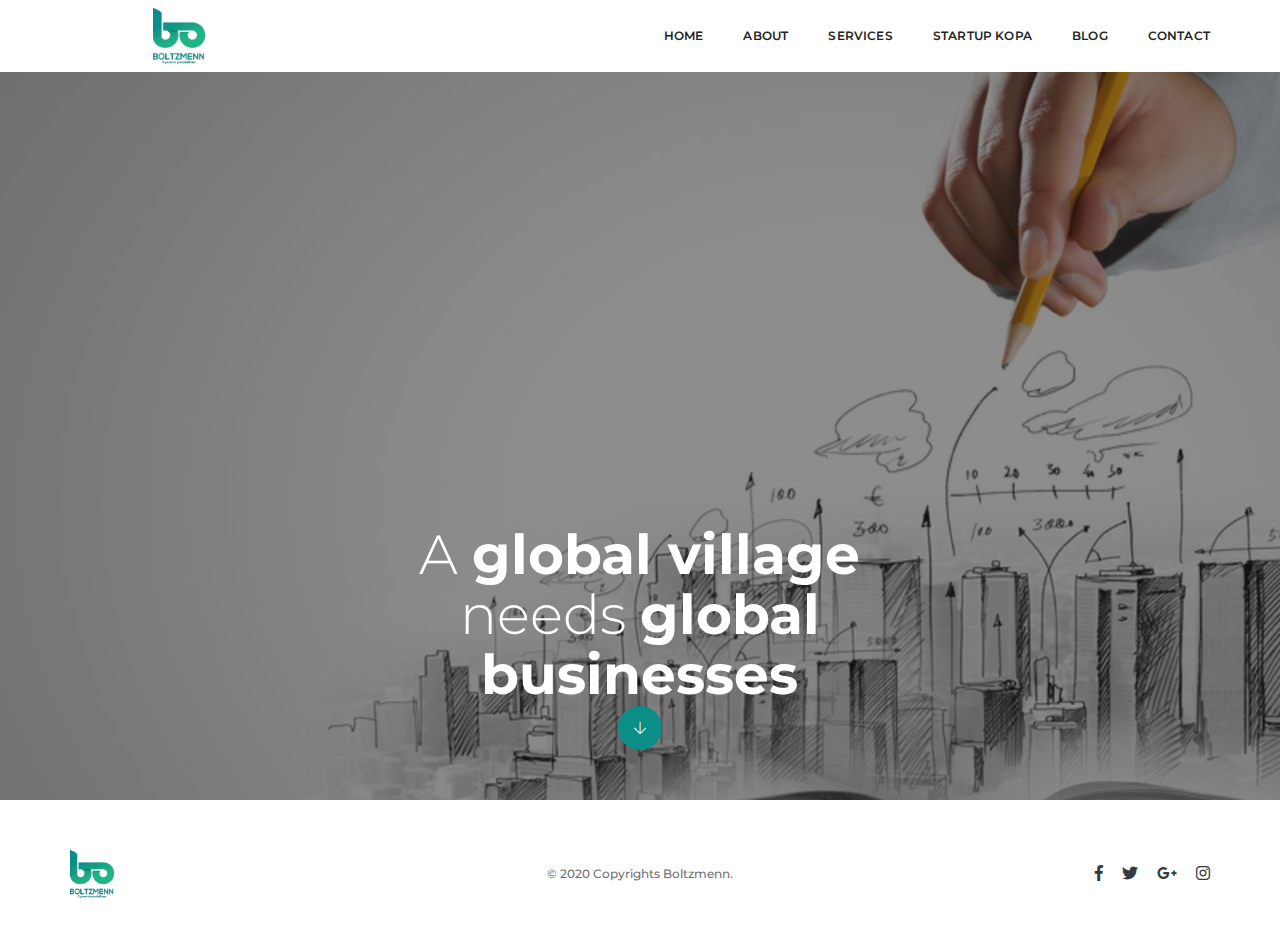
==== index.html @ d08719e5 "Initial commit and file setup for postgress" ====
<!doctype html>
<html class="no-js" lang="en">
    <head>
        <!-- title -->
        <title>Boltzmenn – A global village needs global businesses</title>
        <meta charset="utf-8">
        <meta http-equiv="X-UA-Compatible" content="IE=edge" />
        <meta name="viewport" content="width=device-width,initial-scale=1.0,maximum-scale=1" />
        <meta name="author" content="ThemeZaa">
        <!-- description -->
        <meta name="description" content="A global village needs global businesses.">
        <!-- keywords -->
        <meta name="keywords" content="seo keywords here (to be collected later from client)">
        <!-- favicon -->
        
        <!-- animation -->
        <link rel="stylesheet" href="css/animate.css" />
        <!-- bootstrap -->
        <link rel="stylesheet" href="css/bootstrap.min.css" />
        <!-- et line icon --> 
        <link rel="stylesheet" href="css/et-line-icons.css" />
        <!-- font-awesome icon -->
        <link rel="stylesheet" href="css/font-awesome.min.css" />
        <!-- themify icon -->
        <link rel="stylesheet" href="css/themify-icons.css">
        <!-- swiper carousel -->
        <link rel="stylesheet" href="css/swiper.min.css">
        <!-- justified gallery  -->
        <link rel="stylesheet" href="css/justified-gallery.min.css">
        <!-- magnific popup -->
        <link rel="stylesheet" href="css/magnific-popup.css" />
        <!-- revolution slider -->
        <link rel="stylesheet" type="text/css" href="revolution/css/settings.css" media="screen" />
        <link rel="stylesheet" type="text/css" href="revolution/css/layers.css">
        <link rel="stylesheet" type="text/css" href="revolution/css/navigation.css">
        <!-- bootsnav -->
        <link rel="stylesheet" href="css/bootsnav.css">
        <!-- style -->
        <link rel="stylesheet" href="css/style.css" />
        <!-- responsive css -->
        <link rel="stylesheet" href="css/responsive.css" />
        <!--[if IE]>
            <script src="js/html5shiv.js"></script>
        <![endif]-->
    </head>
    <body>
      <!-- start header -->
      <header>
         <!-- start navigation -->
         <nav class="navbar navbar-default bootsnav  background-white navbar-fixed-top header-light nav-box-width navbar-expand-lg">
            <div class="container nav-header-container">
               <!-- start logo -->
               <div class="col-auto pl-lg-0">
                  <a href="index.html" title="Boltzmenn" class="logo"><img src="images/logo.png" data-rjs="images/boltzmenn-green.png" class="logo-dark" alt="Boltzmenn"><img src="images/boltzmenn-green.png" data-rjs="images/boltzmenn-green.png" alt="Boltzmenn" class="logo-light default"></a>
               </div>
               <!-- end logo -->
               <div class="col-auto col-lg accordion-menu pr-lg-0">
                  <button type="button" class="navbar-toggler collapsed" data-toggle="collapse" data-target="#navbar-collapse-toggle-1">
                     <span class="sr-only">toggle navigation</span>
                     <span class="icon-bar"></span>
                     <span class="icon-bar"></span>
                     <span class="icon-bar"></span>
                  </button>
                  <div class="navbar-collapse collapse justify-content-end" id="navbar-collapse-toggle-1">
                     <ul class="nav navbar-nav alt-font font-weight-700">
                        <li><a href="index.html#home" title="Home" class="inner-link">Home</a></li>
                        <li><a href="index.html#about" title="About" class="inner-link">About</a></li>
                        <li><a href="index.html#services" title="Services" class="inner-link">Services</a></li>
                        <li><a href="index.html#work" title="Startup Kopa" class="inner-link">Startup Kopa</a></li>
                        <li><a href="index.html#blog" title="Blog" class="inner-link">Blog</a></li>
                        <li><a href="index.html#contact" title="Contact" class="inner-link">Contact</a></li>
                     </ul>
                  </div>
               </div>
            </div>
         </nav>
         <!-- end navigation -->  
      </header>
      <!-- end header -->
      <!-- start hero section -->
      <section id="home" class="p-0 parallax mobile-height wow fadeIn" data-stellar-background-ratio="0.5" style="background-image:url('images/starter.jpg');">
        <div class="opacity-extra-medium bg-extra-dark-gray"></div>
        <div class="container-fluid padding-thirteen-lr one-fourth-screen sm-padding-15px-lr">
          <div class="row h-100">
            <div class="position-relative h-100 w-100">
              <div class="slider-typography">
                <div class="slider-text-middle-main">
                  <div class="slider-text-bottom">
                    <div class="col-12 text-center">
                      <h2 class="text-white-2 alt-font font-weight-300 width-60 mx-auto margin-ten-bottom lg-margin-fifteen-bottom lg-width-80 md-margin-twenty-bottom sm-width-100 sm-margin-100px-bottom">A <strong>global village</strong> needs <strong>global businesses</strong> </h2>
                    </div>
                </div>
                <div class="down-section text-center">
                  <a href="home-creative-small-business.html#about" class="inner-link"><i class="ti-arrow-down icon-extra-small text-white-2 bg-deep-green padding-15px-all sm-padding-10px-all rounded-circle"></i></a>
                  </div>
                </div>
              </div>
            </div>
          </div>
        </div>
      </section>
      <!-- end hero section -->


      <footer class="footer-strip-white bg-white padding-50px-tb sm-padding-30px-tb">
        <div class="container">
          <div class="row align-items-center">
            <!-- start logo -->
            <div class="col-md-3 text-center text-md-left sm-margin-20px-bottom">
              <a href="index.html"><img class="footer-logo" src="images/boltzmenn-green.png" data-rjs="images/boltzmenn-green.png" alt="Pofo"></a>
            </div> 
            <!-- end logo -->
            <!-- start copyright -->
            <div class="col-md-6 text-center text-small alt-font sm-margin-10px-bottom">
              &copy; 2020 Copyrights Boltzmenn.
            </div>
            <!-- end copyright -->
            <!-- start social media -->
            <div class="col-md-3 text-center text-md-right">
              <div class="social-icon-style-8 d-inline-block vertical-align-middle">
                <ul class="small-icon mb-0">
                  <li><a class="facebook text-dark" href="https://www.facebook.com/" target="_blank"><i class="fab fa-facebook-f" aria-hidden="true"></i></a></li>
                  <li><a class="twitter text-dark" href="https://twitter.com/" target="_blank"><i class="fab fa-twitter"></i></a></li>
                  <li><a class="google text-dark" href="https://plus.google.com" target="_blank"><i class="fab fa-google-plus-g"></i></a></li>
                  <li><a class="instagram text-dark" href="https://instagram.com/" target="_blank"><i class="fab fa-instagram mr-0" aria-hidden="true"></i></a></li>
                </ul>
              </div>
            </div>
            <!-- end social media -->
          </div>
        </div>
      </footer>
      <!-- end footer -->
      <!-- start scroll to top -->
      <a class="scroll-top-arrow" href="javascript:void(0);"><i class="ti-arrow-up"></i></a>
      <!-- end scroll to top  -->
      <!-- javascript libraries -->
      <script type="text/javascript" src="js/jquery.js"></script>
      <script type="text/javascript" src="js/modernizr.js"></script>
      <script type="text/javascript" src="js/bootstrap.bundle.js"></script>
      <script type="text/javascript" src="js/jquery.easing.1.3.js"></script>
      <script type="text/javascript" src="js/skrollr.min.js"></script>
      <script type="text/javascript" src="js/smooth-scroll.js"></script>
      <script type="text/javascript" src="js/jquery.appear.js"></script>
      <!-- menu navigation -->
      <script type="text/javascript" src="js/bootsnav.js"></script>
      <script type="text/javascript" src="js/jquery.nav.js"></script>
      <!-- animation -->
      <script type="text/javascript" src="js/wow.min.js"></script>
      <!-- page scroll -->
      <script type="text/javascript" src="js/page-scroll.js"></script>
      <!-- swiper carousel -->
      <script type="text/javascript" src="js/swiper.min.js"></script>
      <!-- counter -->
      <script type="text/javascript" src="js/jquery.count-to.js"></script>
      <!-- parallax -->
      <script type="text/javascript" src="js/jquery.stellar.js"></script>
      <!-- magnific popup -->
      <script type="text/javascript" src="js/jquery.magnific-popup.min.js"></script>
      <!-- portfolio with shorting tab -->
      <script type="text/javascript" src="js/isotope.pkgd.min.js"></script>
      <!-- images loaded -->
      <script type="text/javascript" src="js/imagesloaded.pkgd.min.js"></script>
      <!-- pull menu -->
      <script type="text/javascript" src="js/classie.js"></script>
      <script type="text/javascript" src="js/hamburger-menu.js"></script>
      <!-- counter  -->
      <script type="text/javascript" src="js/counter.js"></script>
      <!-- fit video  -->
      <script type="text/javascript" src="js/jquery.fitvids.js"></script>
      <!-- skill bars  -->
      <script type="text/javascript" src="js/skill.bars.jquery.js"></script> 
      <!-- justified gallery  -->
      <script type="text/javascript" src="js/justified-gallery.min.js"></script>
      <!--pie chart-->
      <script type="text/javascript" src="js/jquery.easypiechart.min.js"></script>
      <!-- instagram -->
      <script type="text/javascript" src="js/instafeed.min.js"></script>
      <!-- retina -->
      <script type="text/javascript" src="js/retina.min.js"></script>
      <!-- revolution -->
      <script type="text/javascript" src="revolution/js/jquery.themepunch.tools.min.js"></script>
      <script type="text/javascript" src="revolution/js/jquery.themepunch.revolution.min.js"></script>
      <!-- revolution slider extensions (load below extensions JS files only on local file systems to make the slider work! The following part can be removed on server for on demand loading) -->
      <!--<script type="text/javascript" src="revolution/js/extensions/revolution.extension.actions.min.js"></script>
      <script type="text/javascript" src="revolution/js/extensions/revolution.extension.carousel.min.js"></script>
      <script type="text/javascript" src="revolution/js/extensions/revolution.extension.kenburn.min.js"></script>
      <script type="text/javascript" src="revolution/js/extensions/revolution.extension.layeranimation.min.js"></script>
      <script type="text/javascript" src="revolution/js/extensions/revolution.extension.migration.min.js"></script>
      <script type="text/javascript" src="revolution/js/extensions/revolution.extension.navigation.min.js"></script>
      <script type="text/javascript" src="revolution/js/extensions/revolution.extension.parallax.min.js"></script>
      <script type="text/javascript" src="revolution/js/extensions/revolution.extension.slideanims.min.js"></script>
      <script type="text/javascript" src="revolution/js/extensions/revolution.extension.video.min.js"></script>-->
      <!-- setting -->
      <script type="text/javascript" src="js/main.js"></script>
    </body>
</html>
---- css/et-line-icons.css ----
@font-face {
	font-family: 'et-line';
	src:url('../fonts/et-line.eot');
	src:url('../fonts/et-line.eot?#iefix') format('embedded-opentype'),
		url('../fonts/et-line.woff') format('woff'),
		url('../fonts/et-line.ttf') format('truetype'),
		url('../fonts/et-line.svg#et-line') format('svg');
	font-weight: normal;
	font-style: normal;
}

/* Use the following CSS code if you want to use data attributes for inserting your icons */
[data-icon]:before {
	font-family: 'et-line';
	content: attr(data-icon);
	speak: none;
	font-weight: normal;
	font-variant: normal;
	text-transform: none;
	line-height: 1;
	-webkit-font-smoothing: antialiased;
	-moz-osx-font-smoothing: grayscale;
	display:inline-block;
}

/* Use the following CSS code if you want to have a class per icon */
/*
Instead of a list of all class selectors,
you can use the generic selector below, but it's slower:
[class*="icon-"] {
*/
.icon-mobile, .icon-laptop, .icon-desktop, .icon-tablet, .icon-phone, .icon-document, .icon-documents, .icon-search, .icon-clipboard, .icon-newspaper, .icon-notebook, .icon-book-open, .icon-browser, .icon-calendar, .icon-presentation, .icon-picture, .icon-pictures, .icon-video, .icon-camera, .icon-printer, .icon-toolbox, .icon-briefcase, .icon-wallet, .icon-gift, .icon-bargraph, .icon-grid, .icon-expand, .icon-focus, .icon-edit, .icon-adjustments, .icon-ribbon, .icon-hourglass, .icon-lock, .icon-megaphone, .icon-shield, .icon-trophy, .icon-flag, .icon-map, .icon-puzzle, .icon-basket, .icon-envelope, .icon-streetsign, .icon-telescope, .icon-gears, .icon-key, .icon-paperclip, .icon-attachment, .icon-pricetags, .icon-lightbulb, .icon-layers, .icon-pencil, .icon-tools, .icon-tools-2, .icon-scissors, .icon-paintbrush, .icon-magnifying-glass, .icon-circle-compass, .icon-linegraph, .icon-mic, .icon-strategy, .icon-beaker, .icon-caution, .icon-recycle, .icon-anchor, .icon-profile-male, .icon-profile-female, .icon-bike, .icon-wine, .icon-hotairballoon, .icon-globe, .icon-genius, .icon-map-pin, .icon-dial, .icon-chat, .icon-heart, .icon-cloud, .icon-upload, .icon-download, .icon-target, .icon-hazardous, .icon-piechart, .icon-speedometer, .icon-global, .icon-compass, .icon-lifesaver, .icon-clock, .icon-aperture, .icon-quote, .icon-scope, .icon-alarmclock, .icon-refresh, .icon-happy, .icon-sad, .icon-facebook, .icon-twitter, .icon-googleplus, .icon-rss, .icon-tumblr, .icon-linkedin, .icon-dribbble {
	font-family: 'et-line';
	speak: none;
	font-style: normal;
	font-weight: normal;
	font-variant: normal;
	text-transform: none;
	line-height: 1.1;
	-webkit-font-smoothing: antialiased;
	-moz-osx-font-smoothing: grayscale;
	display:inline-block;
}
.icon-mobile:before {
	content: "\e000";
}
.icon-laptop:before {
	content: "\e001";
}
.icon-desktop:before {
	content: "\e002";
}
.icon-tablet:before {
	content: "\e003";
}
.icon-phone:before {
	content: "\e004";
}
.icon-document:before {
	content: "\e005";
}
.icon-documents:before {
	content: "\e006";
}
.icon-search:before {
	content: "\e007";
}
.icon-clipboard:before {
	content: "\e008";
}
.icon-newspaper:before {
	content: "\e009";
}
.icon-notebook:before {
	content: "\e00a";
}
.icon-book-open:before {
	content: "\e00b";
}
.icon-browser:before {
	content: "\e00c";
}
.icon-calendar:before {
	content: "\e00d";
}
.icon-presentation:before {
	content: "\e00e";
}
.icon-picture:before {
	content: "\e00f";
}
.icon-pictures:before {
	content: "\e010";
}
.icon-video:before {
	content: "\e011";
}
.icon-camera:before {
	content: "\e012";
}
.icon-printer:before {
	content: "\e013";
}
.icon-toolbox:before {
	content: "\e014";
}
.icon-briefcase:before {
	content: "\e015";
}
.icon-wallet:before {
	content: "\e016";
}
.icon-gift:before {
	content: "\e017";
}
.icon-bargraph:before {
	content: "\e018";
}
.icon-grid:before {
	content: "\e019";
}
.icon-expand:before {
	content: "\e01a";
}
.icon-focus:before {
	content: "\e01b";
}
.icon-edit:before {
	content: "\e01c";
}
.icon-adjustments:before {
	content: "\e01d";
}
.icon-ribbon:before {
	content: "\e01e";
}
.icon-hourglass:before {
	content: "\e01f";
}
.icon-lock:before {
	content: "\e020";
}
.icon-megaphone:before {
	content: "\e021";
}
.icon-shield:before {
	content: "\e022";
}
.icon-trophy:before {
	content: "\e023";
}
.icon-flag:before {
	content: "\e024";
}
.icon-map:before {
	content: "\e025";
}
.icon-puzzle:before {
	content: "\e026";
}
.icon-basket:before {
	content: "\e027";
}
.icon-envelope:before {
	content: "\e028";
}
.icon-streetsign:before {
	content: "\e029";
}
.icon-telescope:before {
	content: "\e02a";
}
.icon-gears:before {
	content: "\e02b";
}
.icon-key:before {
	content: "\e02c";
}
.icon-paperclip:before {
	content: "\e02d";
}
.icon-attachment:before {
	content: "\e02e";
}
.icon-pricetags:before {
	content: "\e02f";
}
.icon-lightbulb:before {
	content: "\e030";
}
.icon-layers:before {
	content: "\e031";
}
.icon-pencil:before {
	content: "\e032";
}
.icon-tools:before {
	content: "\e033";
}
.icon-tools-2:before {
	content: "\e034";
}
.icon-scissors:before {
	content: "\e035";
}
.icon-paintbrush:before {
	content: "\e036";
}
.icon-magnifying-glass:before {
	content: "\e037";
}
.icon-circle-compass:before {
	content: "\e038";
}
.icon-linegraph:before {
	content: "\e039";
}
.icon-mic:before {
	content: "\e03a";
}
.icon-strategy:before {
	content: "\e03b";
}
.icon-beaker:before {
	content: "\e03c";
}
.icon-caution:before {
	content: "\e03d";
}
.icon-recycle:before {
	content: "\e03e";
}
.icon-anchor:before {
	content: "\e03f";
}
.icon-profile-male:before {
	content: "\e040";
}
.icon-profile-female:before {
	content: "\e041";
}
.icon-bike:before {
	content: "\e042";
}
.icon-wine:before {
	content: "\e043";
}
.icon-hotairballoon:before {
	content: "\e044";
}
.icon-globe:before {
	content: "\e045";
}
.icon-genius:before {
	content: "\e046";
}
.icon-map-pin:before {
	content: "\e047";
}
.icon-dial:before {
	content: "\e048";
}
.icon-chat:before {
	content: "\e049";
}
.icon-heart:before {
	content: "\e04a";
}
.icon-cloud:before {
	content: "\e04b";
}
.icon-upload:before {
	content: "\e04c";
}
.icon-download:before {
	content: "\e04d";
}
.icon-target:before {
	content: "\e04e";
}
.icon-hazardous:before {
	content: "\e04f";
}
.icon-piechart:before {
	content: "\e050";
}
.icon-speedometer:before {
	content: "\e051";
}
.icon-global:before {
	content: "\e052";
}
.icon-compass:before {
	content: "\e053";
}
.icon-lifesaver:before {
	content: "\e054";
}
.icon-clock:before {
	content: "\e055";
}
.icon-aperture:before {
	content: "\e056";
}
.icon-quote:before {
	content: "\e057";
}
.icon-scope:before {
	content: "\e058";
}
.icon-alarmclock:before {
	content: "\e059";
}
.icon-refresh:before {
	content: "\e05a";
}
.icon-happy:before {
	content: "\e05b";
}
.icon-sad:before {
	content: "\e05c";
}
.icon-facebook:before {
	content: "\e05d";
}
.icon-twitter:before {
	content: "\e05e";
}
.icon-googleplus:before {
	content: "\e05f";
}
.icon-rss:before {
	content: "\e060";
}
.icon-tumblr:before {
	content: "\e061";
}
.icon-linkedin:before {
	content: "\e062";
}
.icon-dribbble:before {
	content: "\e063";
}
---- css/themify-icons.css ----
@font-face {
	font-family: 'themify';
	src:url('../fonts/themify.eot?-fvbane');
	src:url('../fonts/themify.eot?#iefix-fvbane') format('embedded-opentype'),
		url('../fonts/themify.woff?-fvbane') format('woff'),
		url('../fonts/themify.ttf?-fvbane') format('truetype'),
		url('../fonts/themify.svg?-fvbane#themify') format('svg');
	font-weight: normal;
	font-style: normal;
}

[class^="ti-"], [class*=" ti-"] {
	font-family: 'themify';
	speak: none;
	font-style: normal;
	font-weight: normal;
	font-variant: normal;
	text-transform: none;
	line-height: 1;

	/* Better Font Rendering =========== */
	-webkit-font-smoothing: antialiased;
	-moz-osx-font-smoothing: grayscale;
}

.ti-wand:before {
	content: "\e600";
}
.ti-volume:before {
	content: "\e601";
}
.ti-user:before {
	content: "\e602";
}
.ti-unlock:before {
	content: "\e603";
}
.ti-unlink:before {
	content: "\e604";
}
.ti-trash:before {
	content: "\e605";
}
.ti-thought:before {
	content: "\e606";
}
.ti-target:before {
	content: "\e607";
}
.ti-tag:before {
	content: "\e608";
}
.ti-tablet:before {
	content: "\e609";
}
.ti-star:before {
	content: "\e60a";
}
.ti-spray:before {
	content: "\e60b";
}
.ti-signal:before {
	content: "\e60c";
}
.ti-shopping-cart:before {
	content: "\e60d";
}
.ti-shopping-cart-full:before {
	content: "\e60e";
}
.ti-settings:before {
	content: "\e60f";
}
.ti-search:before {
	content: "\e610";
}
.ti-zoom-in:before {
	content: "\e611";
}
.ti-zoom-out:before {
	content: "\e612";
}
.ti-cut:before {
	content: "\e613";
}
.ti-ruler:before {
	content: "\e614";
}
.ti-ruler-pencil:before {
	content: "\e615";
}
.ti-ruler-alt:before {
	content: "\e616";
}
.ti-bookmark:before {
	content: "\e617";
}
.ti-bookmark-alt:before {
	content: "\e618";
}
.ti-reload:before {
	content: "\e619";
}
.ti-plus:before {
	content: "\e61a";
}
.ti-pin:before {
	content: "\e61b";
}
.ti-pencil:before {
	content: "\e61c";
}
.ti-pencil-alt:before {
	content: "\e61d";
}
.ti-paint-roller:before {
	content: "\e61e";
}
.ti-paint-bucket:before {
	content: "\e61f";
}
.ti-na:before {
	content: "\e620";
}
.ti-mobile:before {
	content: "\e621";
}
.ti-minus:before {
	content: "\e622";
}
.ti-medall:before {
	content: "\e623";
}
.ti-medall-alt:before {
	content: "\e624";
}
.ti-marker:before {
	content: "\e625";
}
.ti-marker-alt:before {
	content: "\e626";
}
.ti-arrow-up:before {
	content: "\e627";
}
.ti-arrow-right:before {
	content: "\e628";
}
.ti-arrow-left:before {
	content: "\e629";
}
.ti-arrow-down:before {
	content: "\e62a";
}
.ti-lock:before {
	content: "\e62b";
}
.ti-location-arrow:before {
	content: "\e62c";
}
.ti-link:before {
	content: "\e62d";
}
.ti-layout:before {
	content: "\e62e";
}
.ti-layers:before {
	content: "\e62f";
}
.ti-layers-alt:before {
	content: "\e630";
}
.ti-key:before {
	content: "\e631";
}
.ti-import:before {
	content: "\e632";
}
.ti-image:before {
	content: "\e633";
}
.ti-heart:before {
	content: "\e634";
}
.ti-heart-broken:before {
	content: "\e635";
}
.ti-hand-stop:before {
	content: "\e636";
}
.ti-hand-open:before {
	content: "\e637";
}
.ti-hand-drag:before {
	content: "\e638";
}
.ti-folder:before {
	content: "\e639";
}
.ti-flag:before {
	content: "\e63a";
}
.ti-flag-alt:before {
	content: "\e63b";
}
.ti-flag-alt-2:before {
	content: "\e63c";
}
.ti-eye:before {
	content: "\e63d";
}
.ti-export:before {
	content: "\e63e";
}
.ti-exchange-vertical:before {
	content: "\e63f";
}
.ti-desktop:before {
	content: "\e640";
}
.ti-cup:before {
	content: "\e641";
}
.ti-crown:before {
	content: "\e642";
}
.ti-comments:before {
	content: "\e643";
}
.ti-comment:before {
	content: "\e644";
}
.ti-comment-alt:before {
	content: "\e645";
}
.ti-close:before {
	content: "\e646";
}
.ti-clip:before {
	content: "\e647";
}
.ti-angle-up:before {
	content: "\e648";
}
.ti-angle-right:before {
	content: "\e649";
}
.ti-angle-left:before {
	content: "\e64a";
}
.ti-angle-down:before {
	content: "\e64b";
}
.ti-check:before {
	content: "\e64c";
}
.ti-check-box:before {
	content: "\e64d";
}
.ti-camera:before {
	content: "\e64e";
}
.ti-announcement:before {
	content: "\e64f";
}
.ti-brush:before {
	content: "\e650";
}
.ti-briefcase:before {
	content: "\e651";
}
.ti-bolt:before {
	content: "\e652";
}
.ti-bolt-alt:before {
	content: "\e653";
}
.ti-blackboard:before {
	content: "\e654";
}
.ti-bag:before {
	content: "\e655";
}
.ti-move:before {
	content: "\e656";
}
.ti-arrows-vertical:before {
	content: "\e657";
}
.ti-arrows-horizontal:before {
	content: "\e658";
}
.ti-fullscreen:before {
	content: "\e659";
}
.ti-arrow-top-right:before {
	content: "\e65a";
}
.ti-arrow-top-left:before {
	content: "\e65b";
}
.ti-arrow-circle-up:before {
	content: "\e65c";
}
.ti-arrow-circle-right:before {
	content: "\e65d";
}
.ti-arrow-circle-left:before {
	content: "\e65e";
}
.ti-arrow-circle-down:before {
	content: "\e65f";
}
.ti-angle-double-up:before {
	content: "\e660";
}
.ti-angle-double-right:before {
	content: "\e661";
}
.ti-angle-double-left:before {
	content: "\e662";
}
.ti-angle-double-down:before {
	content: "\e663";
}
.ti-zip:before {
	content: "\e664";
}
.ti-world:before {
	content: "\e665";
}
.ti-wheelchair:before {
	content: "\e666";
}
.ti-view-list:before {
	content: "\e667";
}
.ti-view-list-alt:before {
	content: "\e668";
}
.ti-view-grid:before {
	content: "\e669";
}
.ti-uppercase:before {
	content: "\e66a";
}
.ti-upload:before {
	content: "\e66b";
}
.ti-underline:before {
	content: "\e66c";
}
.ti-truck:before {
	content: "\e66d";
}
.ti-timer:before {
	content: "\e66e";
}
.ti-ticket:before {
	content: "\e66f";
}
.ti-thumb-up:before {
	content: "\e670";
}
.ti-thumb-down:before {
	content: "\e671";
}
.ti-text:before {
	content: "\e672";
}
.ti-stats-up:before {
	content: "\e673";
}
.ti-stats-down:before {
	content: "\e674";
}
.ti-split-v:before {
	content: "\e675";
}
.ti-split-h:before {
	content: "\e676";
}
.ti-smallcap:before {
	content: "\e677";
}
.ti-shine:before {
	content: "\e678";
}
.ti-shift-right:before {
	content: "\e679";
}
.ti-shift-left:before {
	content: "\e67a";
}
.ti-shield:before {
	content: "\e67b";
}
.ti-notepad:before {
	content: "\e67c";
}
.ti-server:before {
	content: "\e67d";
}
.ti-quote-right:before {
	content: "\e67e";
}
.ti-quote-left:before {
	content: "\e67f";
}
.ti-pulse:before {
	content: "\e680";
}
.ti-printer:before {
	content: "\e681";
}
.ti-power-off:before {
	content: "\e682";
}
.ti-plug:before {
	content: "\e683";
}
.ti-pie-chart:before {
	content: "\e684";
}
.ti-paragraph:before {
	content: "\e685";
}
.ti-panel:before {
	content: "\e686";
}
.ti-package:before {
	content: "\e687";
}
.ti-music:before {
	content: "\e688";
}
.ti-music-alt:before {
	content: "\e689";
}
.ti-mouse:before {
	content: "\e68a";
}
.ti-mouse-alt:before {
	content: "\e68b";
}
.ti-money:before {
	content: "\e68c";
}
.ti-microphone:before {
	content: "\e68d";
}
.ti-menu:before {
	content: "\e68e";
}
.ti-menu-alt:before {
	content: "\e68f";
}
.ti-map:before {
	content: "\e690";
}
.ti-map-alt:before {
	content: "\e691";
}
.ti-loop:before {
	content: "\e692";
}
.ti-location-pin:before {
	content: "\e693";
}
.ti-list:before {
	content: "\e694";
}
.ti-light-bulb:before {
	content: "\e695";
}
.ti-Italic:before {
	content: "\e696";
}
.ti-info:before {
	content: "\e697";
}
.ti-infinite:before {
	content: "\e698";
}
.ti-id-badge:before {
	content: "\e699";
}
.ti-hummer:before {
	content: "\e69a";
}
.ti-home:before {
	content: "\e69b";
}
.ti-help:before {
	content: "\e69c";
}
.ti-headphone:before {
	content: "\e69d";
}
.ti-harddrives:before {
	content: "\e69e";
}
.ti-harddrive:before {
	content: "\e69f";
}
.ti-gift:before {
	content: "\e6a0";
}
.ti-game:before {
	content: "\e6a1";
}
.ti-filter:before {
	content: "\e6a2";
}
.ti-files:before {
	content: "\e6a3";
}
.ti-file:before {
	content: "\e6a4";
}
.ti-eraser:before {
	content: "\e6a5";
}
.ti-envelope:before {
	content: "\e6a6";
}
.ti-download:before {
	content: "\e6a7";
}
.ti-direction:before {
	content: "\e6a8";
}
.ti-direction-alt:before {
	content: "\e6a9";
}
.ti-dashboard:before {
	content: "\e6aa";
}
.ti-control-stop:before {
	content: "\e6ab";
}
.ti-control-shuffle:before {
	content: "\e6ac";
}
.ti-control-play:before {
	content: "\e6ad";
}
.ti-control-pause:before {
	content: "\e6ae";
}
.ti-control-forward:before {
	content: "\e6af";
}
.ti-control-backward:before {
	content: "\e6b0";
}
.ti-cloud:before {
	content: "\e6b1";
}
.ti-cloud-up:before {
	content: "\e6b2";
}
.ti-cloud-down:before {
	content: "\e6b3";
}
.ti-clipboard:before {
	content: "\e6b4";
}
.ti-car:before {
	content: "\e6b5";
}
.ti-calendar:before {
	content: "\e6b6";
}
.ti-book:before {
	content: "\e6b7";
}
.ti-bell:before {
	content: "\e6b8";
}
.ti-basketball:before {
	content: "\e6b9";
}
.ti-bar-chart:before {
	content: "\e6ba";
}
.ti-bar-chart-alt:before {
	content: "\e6bb";
}
.ti-back-right:before {
	content: "\e6bc";
}
.ti-back-left:before {
	content: "\e6bd";
}
.ti-arrows-corner:before {
	content: "\e6be";
}
.ti-archive:before {
	content: "\e6bf";
}
.ti-anchor:before {
	content: "\e6c0";
}
.ti-align-right:before {
	content: "\e6c1";
}
.ti-align-left:before {
	content: "\e6c2";
}
.ti-align-justify:before {
	content: "\e6c3";
}
.ti-align-center:before {
	content: "\e6c4";
}
.ti-alert:before {
	content: "\e6c5";
}
.ti-alarm-clock:before {
	content: "\e6c6";
}
.ti-agenda:before {
	content: "\e6c7";
}
.ti-write:before {
	content: "\e6c8";
}
.ti-window:before {
	content: "\e6c9";
}
.ti-widgetized:before {
	content: "\e6ca";
}
.ti-widget:before {
	content: "\e6cb";
}
.ti-widget-alt:before {
	content: "\e6cc";
}
.ti-wallet:before {
	content: "\e6cd";
}
.ti-video-clapper:before {
	content: "\e6ce";
}
.ti-video-camera:before {
	content: "\e6cf";
}
.ti-vector:before {
	content: "\e6d0";
}
.ti-themify-logo:before {
	content: "\e6d1";
}
.ti-themify-favicon:before {
	content: "\e6d2";
}
.ti-themify-favicon-alt:before {
	content: "\e6d3";
}
.ti-support:before {
	content: "\e6d4";
}
.ti-stamp:before {
	content: "\e6d5";
}
.ti-split-v-alt:before {
	content: "\e6d6";
}
.ti-slice:before {
	content: "\e6d7";
}
.ti-shortcode:before {
	content: "\e6d8";
}
.ti-shift-right-alt:before {
	content: "\e6d9";
}
.ti-shift-left-alt:before {
	content: "\e6da";
}
.ti-ruler-alt-2:before {
	content: "\e6db";
}
.ti-receipt:before {
	content: "\e6dc";
}
.ti-pin2:before {
	content: "\e6dd";
}
.ti-pin-alt:before {
	content: "\e6de";
}
.ti-pencil-alt2:before {
	content: "\e6df";
}
.ti-palette:before {
	content: "\e6e0";
}
.ti-more:before {
	content: "\e6e1";
}
.ti-more-alt:before {
	content: "\e6e2";
}
.ti-microphone-alt:before {
	content: "\e6e3";
}
.ti-magnet:before {
	content: "\e6e4";
}
.ti-line-double:before {
	content: "\e6e5";
}
.ti-line-dotted:before {
	content: "\e6e6";
}
.ti-line-dashed:before {
	content: "\e6e7";
}
.ti-layout-width-full:before {
	content: "\e6e8";
}
.ti-layout-width-default:before {
	content: "\e6e9";
}
.ti-layout-width-default-alt:before {
	content: "\e6ea";
}
.ti-layout-tab:before {
	content: "\e6eb";
}
.ti-layout-tab-window:before {
	content: "\e6ec";
}
.ti-layout-tab-v:before {
	content: "\e6ed";
}
.ti-layout-tab-min:before {
	content: "\e6ee";
}
.ti-layout-slider:before {
	content: "\e6ef";
}
.ti-layout-slider-alt:before {
	content: "\e6f0";
}
.ti-layout-sidebar-right:before {
	content: "\e6f1";
}
.ti-layout-sidebar-none:before {
	content: "\e6f2";
}
.ti-layout-sidebar-left:before {
	content: "\e6f3";
}
.ti-layout-placeholder:before {
	content: "\e6f4";
}
.ti-layout-menu:before {
	content: "\e6f5";
}
.ti-layout-menu-v:before {
	content: "\e6f6";
}
.ti-layout-menu-separated:before {
	content: "\e6f7";
}
.ti-layout-menu-full:before {
	content: "\e6f8";
}
.ti-layout-media-right-alt:before {
	content: "\e6f9";
}
.ti-layout-media-right:before {
	content: "\e6fa";
}
.ti-layout-media-overlay:before {
	content: "\e6fb";
}
.ti-layout-media-overlay-alt:before {
	content: "\e6fc";
}
.ti-layout-media-overlay-alt-2:before {
	content: "\e6fd";
}
.ti-layout-media-left-alt:before {
	content: "\e6fe";
}
.ti-layout-media-left:before {
	content: "\e6ff";
}
.ti-layout-media-center-alt:before {
	content: "\e700";
}
.ti-layout-media-center:before {
	content: "\e701";
}
.ti-layout-list-thumb:before {
	content: "\e702";
}
.ti-layout-list-thumb-alt:before {
	content: "\e703";
}
.ti-layout-list-post:before {
	content: "\e704";
}
.ti-layout-list-large-image:before {
	content: "\e705";
}
.ti-layout-line-solid:before {
	content: "\e706";
}
.ti-layout-grid4:before {
	content: "\e707";
}
.ti-layout-grid3:before {
	content: "\e708";
}
.ti-layout-grid2:before {
	content: "\e709";
}
.ti-layout-grid2-thumb:before {
	content: "\e70a";
}
.ti-layout-cta-right:before {
	content: "\e70b";
}
.ti-layout-cta-left:before {
	content: "\e70c";
}
.ti-layout-cta-center:before {
	content: "\e70d";
}
.ti-layout-cta-btn-right:before {
	content: "\e70e";
}
.ti-layout-cta-btn-left:before {
	content: "\e70f";
}
.ti-layout-column4:before {
	content: "\e710";
}
.ti-layout-column3:before {
	content: "\e711";
}
.ti-layout-column2:before {
	content: "\e712";
}
.ti-layout-accordion-separated:before {
	content: "\e713";
}
.ti-layout-accordion-merged:before {
	content: "\e714";
}
.ti-layout-accordion-list:before {
	content: "\e715";
}
.ti-ink-pen:before {
	content: "\e716";
}
.ti-info-alt:before {
	content: "\e717";
}
.ti-help-alt:before {
	content: "\e718";
}
.ti-headphone-alt:before {
	content: "\e719";
}
.ti-hand-point-up:before {
	content: "\e71a";
}
.ti-hand-point-right:before {
	content: "\e71b";
}
.ti-hand-point-left:before {
	content: "\e71c";
}
.ti-hand-point-down:before {
	content: "\e71d";
}
.ti-gallery:before {
	content: "\e71e";
}
.ti-face-smile:before {
	content: "\e71f";
}
.ti-face-sad:before {
	content: "\e720";
}
.ti-credit-card:before {
	content: "\e721";
}
.ti-control-skip-forward:before {
	content: "\e722";
}
.ti-control-skip-backward:before {
	content: "\e723";
}
.ti-control-record:before {
	content: "\e724";
}
.ti-control-eject:before {
	content: "\e725";
}
.ti-comments-smiley:before {
	content: "\e726";
}
.ti-brush-alt:before {
	content: "\e727";
}
.ti-youtube:before {
	content: "\e728";
}
.ti-vimeo:before {
	content: "\e729";
}
.ti-twitter:before {
	content: "\e72a";
}
.ti-time:before {
	content: "\e72b";
}
.ti-tumblr:before {
	content: "\e72c";
}
.ti-skype:before {
	content: "\e72d";
}
.ti-share:before {
	content: "\e72e";
}
.ti-share-alt:before {
	content: "\e72f";
}
.ti-rocket:before {
	content: "\e730";
}
.ti-pinterest:before {
	content: "\e731";
}
.ti-new-window:before {
	content: "\e732";
}
.ti-microsoft:before {
	content: "\e733";
}
.ti-list-ol:before {
	content: "\e734";
}
.ti-linkedin:before {
	content: "\e735";
}
.ti-layout-sidebar-2:before {
	content: "\e736";
}
.ti-layout-grid4-alt:before {
	content: "\e737";
}
.ti-layout-grid3-alt:before {
	content: "\e738";
}
.ti-layout-grid2-alt:before {
	content: "\e739";
}
.ti-layout-column4-alt:before {
	content: "\e73a";
}
.ti-layout-column3-alt:before {
	content: "\e73b";
}
.ti-layout-column2-alt:before {
	content: "\e73c";
}
.ti-instagram:before {
	content: "\e73d";
}
.ti-google:before {
	content: "\e73e";
}
.ti-github:before {
	content: "\e73f";
}
.ti-flickr:before {
	content: "\e740";
}
.ti-facebook:before {
	content: "\e741";
}
.ti-dropbox:before {
	content: "\e742";
}
.ti-dribbble:before {
	content: "\e743";
}
.ti-apple:before {
	content: "\e744";
}
.ti-android:before {
	content: "\e745";
}
.ti-save:before {
	content: "\e746";
}
.ti-save-alt:before {
	content: "\e747";
}
.ti-yahoo:before {
	content: "\e748";
}
.ti-wordpress:before {
	content: "\e749";
}
.ti-vimeo-alt:before {
	content: "\e74a";
}
.ti-twitter-alt:before {
	content: "\e74b";
}
.ti-tumblr-alt:before {
	content: "\e74c";
}
.ti-trello:before {
	content: "\e74d";
}
.ti-stack-overflow:before {
	content: "\e74e";
}
.ti-soundcloud:before {
	content: "\e74f";
}
.ti-sharethis:before {
	content: "\e750";
}
.ti-sharethis-alt:before {
	content: "\e751";
}
.ti-reddit:before {
	content: "\e752";
}
.ti-pinterest-alt:before {
	content: "\e753";
}
.ti-microsoft-alt:before {
	content: "\e754";
}
.ti-linux:before {
	content: "\e755";
}
.ti-jsfiddle:before {
	content: "\e756";
}
.ti-joomla:before {
	content: "\e757";
}
.ti-html5:before {
	content: "\e758";
}
.ti-flickr-alt:before {
	content: "\e759";
}
.ti-email:before {
	content: "\e75a";
}
.ti-drupal:before {
	content: "\e75b";
}
.ti-dropbox-alt:before {
	content: "\e75c";
}
.ti-css3:before {
	content: "\e75d";
}
.ti-rss:before {
	content: "\e75e";
}
.ti-rss-alt:before {
	content: "\e75f";
}
---- css/justified-gallery.min.css ----
/*!
 * justifiedGallery - v3.7.0
 * http://miromannino.github.io/Justified-Gallery/
 * Copyright (c) 2018 Miro Mannino
 * Licensed under the MIT license.
 */
.justified-gallery {
  width: 100%;
  position: relative;
  overflow: hidden;
}
.justified-gallery > a,
.justified-gallery > div,
.justified-gallery > figure {
  position: absolute;
  display: inline-block;
  overflow: hidden;
  /* background: #888888; To have gray placeholders while the gallery is loading with waitThumbnailsLoad = false */
  filter: "alpha(opacity=10)";
  opacity: 0.1;
  margin: 0;
  padding: 0;
}
.justified-gallery > a > img,
.justified-gallery > div > img,
.justified-gallery > figure > img,
.justified-gallery > a > a > img,
.justified-gallery > div > a > img,
.justified-gallery > figure > a > img {
  position: absolute;
  top: 50%;
  left: 50%;
  margin: 0;
  padding: 0;
  border: none;
  filter: "alpha(opacity=0)";
  opacity: 0;
}
.justified-gallery > a > .caption,
.justified-gallery > div > .caption,
.justified-gallery > figure > .caption {
  display: none;
  position: absolute;
  bottom: 0;
  padding: 5px;
  background-color: #000000;
  left: 0;
  right: 0;
  margin: 0;
  color: white;
  font-size: 12px;
  font-weight: 300;
  font-family: sans-serif;
}
.justified-gallery > a > .caption.caption-visible,
.justified-gallery > div > .caption.caption-visible,
.justified-gallery > figure > .caption.caption-visible {
  display: initial;
  filter: "alpha(opacity=70)";
  opacity: 0.7;
  -webkit-transition: opacity 500ms ease-in;
  -moz-transition: opacity 500ms ease-in;
  -o-transition: opacity 500ms ease-in;
  transition: opacity 500ms ease-in;
}
.justified-gallery > .entry-visible {
  filter: "alpha(opacity=100)";
  opacity: 1;
  background: none;
}
.justified-gallery > .entry-visible > img,
.justified-gallery > .entry-visible > a > img {
  filter: "alpha(opacity=100)";
  opacity: 1;
  -webkit-transition: opacity 500ms ease-in;
  -moz-transition: opacity 500ms ease-in;
  -o-transition: opacity 500ms ease-in;
  transition: opacity 500ms ease-in;
}
.justified-gallery > .jg-filtered {
  display: none;
}
.justified-gallery > .spinner {
  position: absolute;
  bottom: 0;
  margin-left: -24px;
  padding: 10px 0 10px 0;
  left: 50%;
  filter: "alpha(opacity=100)";
  opacity: 1;
  overflow: initial;
}
.justified-gallery > .spinner > span {
  display: inline-block;
  filter: "alpha(opacity=0)";
  opacity: 0;
  width: 8px;
  height: 8px;
  margin: 0 4px 0 4px;
  background-color: #000;
  border-radius: 6px;
}
---- css/bootsnav.css ----
/* ==============================================================

Template name : Bootsnav - Multi Purpose Header
Categorie : Bootstrap Menu in CSS
Author : adamnurdin01
Version : v.1.2
Created : 2016-06-02
Last update : 2016-10-19

============================================================== */

nav.bootsnav .megamenu-fw .dropdown-menu {left: auto;}
nav.bootsnav .megamenu-content {padding: 15px; width: 100%;}
nav.bootsnav .megamenu-content .title{margin-top: 0;}
nav.bootsnav .dropdown.megamenu-fw .dropdown-menu {left: 0; right: 0;}

/* navbar */
nav.navbar.bootsnav{margin-bottom: 0; -moz-border-radius: 0px; -webkit-border-radius: 0px; -o-border-radius: 0px; border-radius: 0px; border: none; border-bottom: solid 1px #e0e0e0;}
nav.navbar.bootsnav ul.nav > li > a{color: #6f6f6f; background-color: transparent !important;}
nav.navbar.bootsnav ul.nav li.megamenu-fw > a:hover,nav.navbar.bootsnav ul.nav li.megamenu-fw > a:focus,nav.navbar.bootsnav ul.nav li.active > a:hover,nav.navbar.bootsnav ul.nav li.active > a:focus,nav.navbar.bootsnav ul.nav li.active > a{background-color: transparent;}
nav.navbar.bootsnav .navbar-toggle{background-color: transparent !important; border: none; padding: 0; font-size: 18px; position: relative; top: 5px;}
nav.navbar.bootsnav ul.nav ul.dropdown-menu > li > a{white-space:normal;}
ul.menu-col{padding: 0; margin: 0; list-style: none;}
ul.menu-col li a{ color: #6f6f6f;}
ul.menu-col li a:hover,ul.menu-col li a:focus{text-decoration: none;}

/* navbar full */
nav.bootsnav.navbar-full{padding-bottom: 10px;padding-top: 10px;}
nav.bootsnav.navbar-full .navbar-header{display: block;}
nav.bootsnav.navbar-full .navbar-toggler{display: inline-block; margin-right: 0; position: relative; top: 0; font-size: 30px; -webkit-transition: all 1s ease-in-out; -moz-transition: all 1s ease-in-out; -o-transition: all 1s ease-in-out; -ms-transition: all 1s ease-in-out; transition: all 1s ease-in-out; margin: 0;}
nav.bootsnav.navbar-full .navbar-toggler:hover, nav.bootsnav.navbar-full .navbar-toggler:focus {background-color: inherit;}
nav.bootsnav.navbar-full .navbar-collapse{ position: fixed; width: 100%; height: 100% !important; top: 0; left: 0; padding: 0; display: none !important; z-index: 9; max-height: 100% !important}
nav.bootsnav.navbar-full .navbar-collapse.in{ display: block !important;}
nav.bootsnav.navbar-full .navbar-collapse .nav-full{ overflow: auto;}
nav.bootsnav.navbar-full .navbar-collapse .wrap-full-menu{ display: table-cell;vertical-align: middle; overflow: auto; background: rgba(0,0,0,.88)}
nav.bootsnav.navbar-full .navbar-collapse .nav-full::-webkit-scrollbar {width: 0;}
nav.bootsnav.navbar-full .navbar-collapse .nav-full::-moz-scrollbar { width: 0;}
nav.bootsnav.navbar-full .navbar-collapse .nav-full::-ms-scrollbar { width: 0;}
nav.bootsnav.navbar-full .navbar-collapse .nav-full::-o-scrollbar { width: 0;}
nav.bootsnav.navbar-full .navbar-collapse .nav{ display: block; width: 100%; }
nav.navbar.bootsnav.navbar-full li{margin: 20px 0}
nav.navbar.bootsnav.navbar-full li a{font-size: 22px !important; color: #232323; font-weight: bold; line-height: 26px !important; background: transparent}
nav.navbar.bootsnav.navbar-full li.dropdown ul{padding: 5px 15px !important}
nav.navbar.bootsnav.navbar-full li.dropdown ul.dropdown-menu {top: 0px !important; left: auto; margin: 0; top: 10px; padding:10px 20px; position: relative; float: none; background: inherit; border: 0; box-shadow: none;}
nav.navbar.bootsnav.navbar-full li.dropdown ul.dropdown-menu li{margin: 5px 0; }
nav.navbar.bootsnav.navbar-full li.dropdown ul.dropdown-menu li a {color: #232323 !important;  border: none !important; padding: 0; font-size: 14px !important; font-weight: normal}
nav.navbar.bootsnav.navbar-full li.dropdown ul.dropdown-menu li a:hover {color: #ff214f !important;}
nav.navbar.bootsnav.navbar-full ul > li a {padding-left: 35px;position: relative;}
nav.navbar.bootsnav.navbar-full ul > li a:hover, nav.navbar.bootsnav.navbar-full ul li.dropdown.open a{color:#ff214f; }
nav.navbar.bootsnav.navbar-full ul > li a:hover:after, nav.navbar.bootsnav.navbar-full ul li.dropdown.open a:after{background: #ff214f}
nav.navbar.bootsnav.navbar-full ul > li a::after {background: #dbdbdb none repeat scroll 0 0; content: ""; display: inline-block; height: 4px;left: 0;position: absolute;top: 14px;width: 18px;}
nav.navbar.bootsnav.navbar-full ul > li.dropdown ul.dropdown-menu li a:after{display: none}
nav.navbar.bootsnav.navbar-full ul > li.dropdown ul.dropdown-menu{padding-left: 50px !important}
.close-full-menu { background: #000 none repeat scroll 0 0; position: absolute; right: 0; top: 0; z-index: 78}
.close-full-menu > a {float: left; padding: 10px 15px;}

/* atribute navigation */
.attr-nav{float: right;display: inline-block;margin-left: 13px;margin-right: -15px;}
.attr-nav > ul{ padding: 0; margin: 0 0 -7px 0; list-style: none; display: inline-block;}
.attr-nav > ul > li{float: left;display: block;}
.attr-nav > ul > li > a{color: #6f6f6f;display: block;padding: 28px 15px;position: relative;}
.attr-nav > ul > li > a span.badge{position: absolute; top: 50%; margin-top: -15px; right: 5px; font-size: 10px; padding: 0; width: 15px; height: 15px; padding-top: 2px;}
.attr-nav > ul > li.dropdown ul.dropdown-menu{ -moz-border-radius: 0px; -webkit-border-radius: 0px; -o-border-radius: 0px;border-radius: 0px; border: solid 1px #e0e0e0;}
ul.cart-list{ padding: 0 !important; width: 250px !important;}
ul.cart-list > li{ position: relative; border-bottom: solid 1px #efefef; padding: 15px 15px 23px 15px !important;}
ul.cart-list > li > a.photo{ padding: 0 !important; margin-right: 15px; float: left; display: block; width: 50px; height: 50px; left: 15px;top: 15px;}
ul.cart-list > li img{ width: 50px; height: 50px; border: solid 1px #efefef;}
ul.cart-list > li > h6{margin: 0;}
ul.cart-list > li > h6 > a.photo{ padding: 0 !important; display: block;}
ul.cart-list > li > p{ margin-bottom: 0;}
ul.cart-list > li.total{ background-color: #f5f5f5; padding-bottom: 15px !important;}
ul.cart-list > li.total > .btn{ display: inline-block; border-bottom: solid 1px #efefef !important;}
ul.cart-list > li .price{font-weight: bold;}
ul.cart-list > li.total > span{ padding-top: 8px;}

/* top search */
.top-search{background-color: #333;padding: 10px 0; display: none;}
.top-search input.form-control{ background-color: transparent; border: none; color: #fff; height: 40px; padding: 0 15px;}
.top-search .input-group-addon{ background-color: transparent; border: none; color: #fff; padding-left: 0; padding-right: 0;}
.top-search .input-group-addon.close-search{ cursor: pointer;}

/* side menu */
body{ -webkit-transition: all 0.3s ease-in-out;-moz-transition: all 0.3s ease-in-out;-o-transition: all 0.3s ease-in-out;-ms-transition: all 0.3s ease-in-out;transition: all 0.3s ease-in-out;}
body.on-side{    margin-left: -280px;}
.side{ position: fixed;overflow-y: auto; top: 0; right: -280px; width: 280px;padding: 25px 30px; height: 100%; display: block;background-color: #333; -webkit-transition: all 0.3s ease-in-out;-moz-transition: all 0.3s ease-in-out;-o-transition: all 0.3s ease-in-out;-ms-transition: all 0.3s ease-in-out;transition: all 0.3s ease-in-out;z-index: 9;}
.side.on{ right: 0;}
.side .close-side{ float: right; color: #fff; position: relative; z-index: 2; font-size: 16px;}
.side .widget{ position: relative; z-index: 1; margin-bottom: 25px;}
.side .widget .title{color: #fff;margin-bottom: 15px;}
.side .widget ul.link{padding: 0;margin: 0; list-style: none;}
.side .widget ul.link li a{color: #9f9f9f; letter-spacing: 1px;}
.side .widget ul.link li a:focus,
.side .widget ul.link li a:hover{color: #fff; text-decoration: none;}

/* share */
nav.navbar.bootsnav .share{padding: 0 30px; margin-bottom: 30px;}
nav.navbar.bootsnav .share ul{display: inline-block; padding: 0; margin: 0 0 -7px 0;list-style: none;}
nav.navbar.bootsnav .share ul > li{float: left;display: block;margin-right: 5px;}
nav.navbar.bootsnav .share ul > li > a{display: table-cell; vertical-align: middle;text-align: center; width: 35px; height: 35px;-moz-border-radius: 50%;-webkit-border-radius: 50%; -o-border-radius: 50%; border-radius: 50%; background-color: #cfcfcf; color: #fff;}

/* transparent */
nav.navbar.bootsnav.navbar-fixed{ position: fixed; display: block; width: 100%;}
nav.navbar.bootsnav.no-background{ -webkit-transition: all 1s ease-in-out;-moz-transition: all 1s ease-in-out;-o-transition: all 1s ease-in-out;-ms-transition: all 1s ease-in-out;transition: all 1s ease-in-out;}

/* navbar sticky */
.wrap-sticky{ position: relative; -webkit-transition: all 0.3s ease-in-out;-moz-transition: all 0.3s ease-in-out;-o-transition: all 0.3s ease-in-out;-ms-transition: all 0.3s ease-in-out;transition: all 0.3s ease-in-out;}
.wrap-sticky nav.navbar.bootsnav{ position: absolute; width: 100%; left: 0; top: 0;}
.wrap-sticky nav.navbar.bootsnav.sticked{ position: fixed; -webkit-transition: all 0.2s ease-in-out;-moz-transition: all 0.2s ease-in-out;-o-transition: all 0.2s ease-in-out;-ms-transition: all 0.2s ease-in-out;transition: all 0.2s ease-in-out;}
body.on-side .wrap-sticky nav.navbar.bootsnav.sticked{left: -280px;}

@media (min-width: 1024px) and (max-width:1400px) {
    
    body.wrap-nav-sidebar .wrapper .container{width: 100%;padding-left: 30px;}
}

@media (min-width: 1024px) {

    /* general navbar */
    nav.navbar.bootsnav ul.nav > li > a {padding: 30px 15px;}    
    nav.navbar.bootsnav ul.nav > li.dropdown > a.dropdown-toggle:after{font-family: 'FontAwesome'; content: "\f0d7"; margin-left: 5px; margin-top: 2px;}    
    nav.navbar.bootsnav li.dropdown ul.dropdown-menu{-moz-border-radius: 0px;-webkit-border-radius: 0px;-o-border-radius: 0px; border-radius: 0px; border: none;} 
    nav.navbar.bootsnav li.dropdown ul.dropdown-menu > li a:hover,
    nav.navbar.bootsnav li.dropdown ul.dropdown-menu > li:last-child > a{border-bottom: none;}
    nav.navbar.bootsnav ul.navbar-right li.dropdown ul.dropdown-menu li a{text-align: right;}
    nav.navbar.bootsnav ul.dropdown-menu.megamenu-content.tabbed{padding: 0;}
    nav.navbar.bootsnav ul.dropdown-menu.megamenu-content.tabbed > li{padding: 0;}
    nav.navbar.bootsnav ul.dropdown-menu.megamenu-content .col-menu{padding: 0 30px; margin: 0 -0.5px; border-left: solid 1px #f0f0f0;}
    nav.navbar.bootsnav ul.dropdown-menu.megamenu-content .col-menu:first-child{border-left: none;}
    nav.navbar.bootsnav ul.dropdown-menu.megamenu-content .col-menu:last-child{border-right: none;}
    nav.navbar.bootsnav ul.dropdown-menu.megamenu-content .content{display: none;}
    nav.navbar.bootsnav ul.dropdown-menu.megamenu-content .content ul.menu-col li a{text-align: left;padding: 5px 0;display: block;width: 100%;margin-bottom: 0;border-bottom: none;color: #6f6f6f;}
    nav.navbar.bootsnav.on ul.dropdown-menu.megamenu-content .content{display: block !important;height: auto !important;}

    /* navbar transparent */  
    nav.navbar.bootsnav.no-background{ background-color: transparent; border: none;}
    nav.navbar.bootsnav.navbar-transparent .attr-nav{ padding-left: 15px; margin-left: 30px; }

    nav.navbar.bootsnav.navbar-transparent.white{ background-color: rgba(255,255,255,0.3); border-bottom: solid 1px #bbb; }
    nav.navbar.navbar-inverse.bootsnav.navbar-transparent.dark, nav.navbar.bootsnav.navbar-transparent.dark{ background-color: rgba(0,0,0,0.3); border-bottom: solid 1px #555;}
    nav.navbar.bootsnav.navbar-transparent.white .attr-nav{ border-left: solid 1px #bbb; }
    nav.navbar.navbar-inverse.bootsnav.navbar-transparent.dark .attr-nav, nav.navbar.bootsnav.navbar-transparent.dark .attr-nav{ border-left: solid 1px #555; }
    nav.navbar.bootsnav.no-background.white .attr-nav > ul > li > a, nav.navbar.bootsnav.navbar-transparent.white .attr-nav > ul > li > a, nav.navbar.bootsnav.navbar-transparent.white ul.nav > li > a, nav.navbar.bootsnav.no-background.white ul.nav > li > a{ color: #fff; }
    nav.navbar.bootsnav.navbar-fixed.navbar-transparent .logo-scrolled, nav.navbar.bootsnav.navbar-fixed.no-background .logo-scrolled{ display: none; }
    nav.navbar.bootsnav.navbar-fixed.navbar-transparent .logo-display, nav.navbar.bootsnav.navbar-fixed.no-background .logo-display{ display: block; }
    nav.navbar.bootsnav.navbar-fixed .logo-display{ display: none; }
    nav.navbar.bootsnav.navbar-fixed .logo-scrolled{ display: block; }

    /* atribute navigation */
    .attr-nav > ul > li.dropdown ul.dropdown-menu{ margin-top: 0; margin-left: 55px; width: 250px; left: -250px; }  

    /* menu center */
    nav.navbar.bootsnav.menu-center .container{ position: relative; }
    nav.navbar.bootsnav.menu-center ul.nav.navbar-center{ float:none; margin: 0 auto; display: table; table-layout: fixed; }
    nav.navbar.bootsnav.menu-center .navbar-header, nav.navbar.bootsnav.menu-center .attr-nav{ position: absolute; }
    nav.navbar.bootsnav.menu-center .attr-nav{ right: 15px; }

    /* navbar brand top */
    nav.bootsnav.navbar-brand-top .navbar-header{ display: block; width: 100%; text-align: center; }
    nav.bootsnav.navbar-brand-top ul.nav > li.dropdown > ul.dropdown-menu{ margin-top: 2px; }
    nav.bootsnav.navbar-brand-top ul.nav > li.dropdown.megamenu-fw > ul.dropdown-menu{ margin-top: 0; }
    nav.bootsnav.navbar-brand-top .navbar-header .navbar-brand{ display: inline-block; float: none; margin: 0; }
    nav.bootsnav.navbar-brand-top .navbar-collapse{ text-align: center; }
    /*nav.bootsnav.navbar-brand-top ul.nav{ display: inline-block; float: none; margin: 0 0 -5px 0; }*/

    /* navbar center */
    nav.bootsnav.brand-center .navbar-header{ display: block; width: 100%; position: absolute; text-align: center; top: 0; left: 0; }
    nav.bootsnav.brand-center .navbar-brand{ display: inline-block; float: none; }
    nav.bootsnav.brand-center .navbar-collapse{ text-align: center; display: inline-block; padding-left: 0; padding-right: 0;}
    nav.bootsnav.brand-center ul.nav > li.dropdown > ul.dropdown-menu{ margin-top: 2px; }
    nav.bootsnav.brand-center ul.nav > li.dropdown.megamenu-fw > ul.dropdown-menu{ margin-top: 0; }
    nav.bootsnav.brand-center .navbar-collapse .col-half{ width: 50%; float: left; display: block; }
    nav.bootsnav.brand-center .navbar-collapse .col-half.left{ text-align: right; padding-right: 100px; }
    nav.bootsnav.brand-center .navbar-collapse .col-half.right{ text-align: left; padding-left: 100px; }
    nav.bootsnav.brand-center ul.nav{ float: none !important; margin-bottom: -5px !important; display: inline-block !important; }
    nav.bootsnav.brand-center ul.nav.navbar-right{ margin: 0; }
    nav.bootsnav.brand-center.center-side .navbar-collapse .col-half.left{ text-align: left; padding-right: 100px; }
    nav.bootsnav.brand-center.center-side .navbar-collapse .col-half.right{ text-align: right; padding-left: 100px;}

    /*  navbar sidebar */
    body.wrap-nav-sidebar .wrapper{ padding-left:260px;overflow-x:hidden; }
    nav.bootsnav.navbar-sidebar{ position:fixed;width:260px;overflow:hidden;left:0;padding:0 0 0 0 !important;background:#fff; }
    nav.bootsnav.navbar-sidebar .scroller{ width:280px;overflow-y:auto;overflow-x:hidden; }
    nav.bootsnav.navbar-sidebar .container-fluid, nav.bootsnav.navbar-sidebar .container{ padding:0 !important; }
    nav.bootsnav.navbar-sidebar .navbar-header{ float:none;display:block;width:260px;padding:10px 15px;margin:10px 0 0 0 !important; }
    nav.bootsnav.navbar-sidebar .navbar-collapse{ padding:0 !important;width:260px; }
    nav.bootsnav.navbar-sidebar ul.nav{ float:none;display:block;width:100%;padding:0 15px !important;margin:0 0 30px 0; }
    nav.bootsnav.navbar-sidebar ul.nav li{ float:none !important; }
    nav.bootsnav.navbar-sidebar ul.nav > li > a{ padding:10px 15px;font-weight:bold; }
    nav.bootsnav.navbar-sidebar ul.nav > li.dropdown > a:after{ float:right; }
    nav.bootsnav.navbar-sidebar ul.nav li.dropdown ul.dropdown-menu{ left:100%;top:0;position:relative !important;left:0 !important;width:100% !important;height:auto !important;background-color:transparent;border:none !important;padding:0; }
    nav.bootsnav.navbar-sidebar ul.nav .megamenu-content .col-menu{ border:none !important; }
    nav.bootsnav.navbar-sidebar ul.nav > li.dropdown > ul.dropdown-menu{ margin-bottom:15px; }
    nav.bootsnav.navbar-sidebar ul.nav li.dropdown ul.dropdown-menu{ padding-left:0;float:none;margin-bottom:0; }
    nav.bootsnav.navbar-sidebar ul.nav li.dropdown ul.dropdown-menu li a{ padding:5px 15px;color:#6f6f6f;border:none; }
    nav.bootsnav.navbar-sidebar ul.nav li.dropdown ul.dropdown-menu ul.dropdown-menu{ padding-left:15px;margin-top:0; }
    nav.bootsnav.navbar-sidebar ul.nav li.dropdown ul.dropdown-menu li.dropdown > a:before{ font-family:'FontAwesome';content:"\f105";float:right; }
    nav.bootsnav.navbar-sidebar ul.nav li.dropdown.on ul.dropdown-menu li.dropdown.on > a:before{ content:"\f107"; }
    nav.bootsnav.navbar-sidebar ul.dropdown-menu.megamenu-content > li{ padding:0 !important; }
    nav.bootsnav.navbar-sidebar .dropdown .megamenu-content .col-menu{ display:block;float:none !important;padding:0;margin:0;width:100%; }
    nav.bootsnav.navbar-sidebar .dropdown .megamenu-content .col-menu .title{ padding:7px 0;text-transform:none;font-weight:400;letter-spacing:0px;margin-bottom:0;cursor:pointer;color:#6f6f6f; }
    nav.bootsnav.navbar-sidebar .dropdown .megamenu-content .col-menu .title:before{ font-family:'FontAwesome';content:"\f105";float:right; }
    nav.bootsnav.navbar-sidebar .dropdown .megamenu-content .col-menu.on .title:before{ content:"\f107"; }
    nav.bootsnav.navbar-sidebar .dropdown .megamenu-content .col-menu{ border:none; }
    nav.bootsnav.navbar-sidebar .dropdown .megamenu-content .col-menu .content{ padding:0 0 0 15px; }
    nav.bootsnav.navbar-sidebar .dropdown .megamenu-content .col-menu ul.menu-col li a{ padding:3px 0 !important; }

}

@media (max-width: 991px) {
    
    /*  navbar responsive */
    nav.navbar.bootsnav .navbar-brand{ display:inline-block;float:none !important;margin:0 !important; }
    nav.navbar.bootsnav .navbar-header{ float:none;display:block;text-align:center;padding-left:30px;padding-right:30px; }
    nav.navbar.bootsnav .navbar-toggler{ display:inline-block;float:right;margin-right:0;margin-top:0px;padding: 0; }
    nav.navbar.bootsnav .navbar-collapse{ border:none;margin-bottom:0; }
    nav.navbar.bootsnav.no-full .navbar-collapse{ max-height:335px;overflow-y:auto !important; }
    nav.navbar.bootsnav .navbar-collapse.collapse{ display:none !important; }
    nav.navbar.bootsnav .navbar-collapse.collapse.in, nav.navbar.bootsnav .navbar-collapse.collapse.show{ display:block !important; }
    nav.navbar.bootsnav .navbar-nav{ float:none !important;padding-left:30px;padding-right:30px;margin:0px -15px; }
    nav.navbar.bootsnav.navbar-full .navbar-nav{ padding:0;margin:0 }
    nav.navbar.bootsnav .navbar-nav > li{ float:none; }
    nav.navbar.bootsnav .navbar-nav > li > a{ display:block;width:100%;border-bottom:solid 1px #e0e0e0;padding:10px 0;border-top:solid 1px #e0e0e0;margin-bottom:-1px; }
    nav.navbar.bootsnav .navbar-nav > li:first-child > a{ border-top:none; }
    nav.navbar.bootsnav ul.navbar-nav.navbar-left > li:last-child > ul.dropdown-menu{ border-bottom:solid 1px #e0e0e0; }
    nav.navbar.bootsnav ul.nav li.dropdown li a.dropdown-toggle{ float:none !important;position:relative;display:block;width:100%; }
    nav.navbar.bootsnav ul.nav li.dropdown ul.dropdown-menu{ width:100%;position:relative !important;background-color:transparent;float:none;border:none;padding:0 0 0 15px !important;margin:0 0 -1px 0 !important;border-radius:0px 0px 0px; }
    nav.navbar.bootsnav ul.nav li.dropdown ul.dropdown-menu > li > a{ display:block;width:100%;border-bottom:solid 1px #e0e0e0;padding:10px 0;color:#6f6f6f; }
    nav.navbar.bootsnav ul.nav ul.dropdown-menu li a:hover, nav.navbar.bootsnav ul.nav ul.dropdown-menu li a:focus{ background-color:transparent; }
    nav.navbar.bootsnav ul.nav ul.dropdown-menu ul.dropdown-menu{ float:none !important;left:0;padding:0 0 0 15px;position:relative;background:transparent;width:100%; }
    nav.navbar.bootsnav ul.nav ul.dropdown-menu li.dropdown.on > ul.dropdown-menu{ display:inline-block;margin-top:-10px; }
    nav.navbar.bootsnav li.dropdown ul.dropdown-menu li.dropdown > a.dropdown-toggle:after{ display:none; }
    nav.navbar.bootsnav .dropdown .megamenu-content .col-menu .title{ padding:10px 15px 10px 0;line-height:24px;text-transform:none;font-weight:400;letter-spacing:0px;margin-bottom:0;cursor:pointer;border-bottom:solid 1px #e0e0e0;color:#6f6f6f; }
    nav.navbar.bootsnav .dropdown .megamenu-content .col-menu ul > li > a{ display:block;width:100%;border-bottom:solid 1px #e0e0e0;padding:8px 0; }
    nav.navbar.bootsnav .dropdown .megamenu-content .col-menu .title:before{ font-family:'FontAwesome';content:"\f105";float:right;font-size:16px;margin-left:10px;position:relative;right:-15px; }
    nav.navbar.bootsnav .dropdown .megamenu-content .col-menu:last-child .title{ border-bottom:none; }
    nav.navbar.bootsnav .dropdown .megamenu-content .col-menu.on:last-child .title{ border-bottom:solid 1px #e0e0e0; }
    nav.navbar.bootsnav .dropdown .megamenu-content .col-menu:last-child ul.menu-col li:last-child a{ border-bottom:none; }
    nav.navbar.bootsnav .dropdown .megamenu-content .col-menu.on .title:before{ content:"\f107"; }
    nav.navbar.bootsnav .dropdown .megamenu-content .col-menu .content{ padding:0 0 0 15px; }
    nav.bootsnav.brand-center .navbar-collapse{ display:block; }
    nav.bootsnav.brand-center ul.nav{ margin-bottom:0px !important; }
    nav.bootsnav.brand-center .navbar-collapse .col-half{ width:100%;float:none;display:block; }
    nav.bootsnav.brand-center .navbar-collapse .col-half.left{ margin-bottom:0; }
    nav.bootsnav .megamenu-content{ padding:0; }
    nav.bootsnav .megamenu-content .col-menu{ padding-bottom:0; }
    nav.bootsnav .megamenu-content .title{ cursor:pointer;display:block;padding:10px 15px;margin-bottom:0;font-weight:normal; }
    nav.bootsnav .megamenu-content .content{ display:none; }
    .attr-nav{ position:absolute;right:60px; }
    .attr-nav > ul{ padding:0;margin:0 -15px -7px 0; }
    .attr-nav > ul > li > a{ padding:16px 15px 15px; }
    .attr-nav > ul > li.dropdown > a.dropdown-toggle:before{ display:none; }
    .attr-nav > ul > li.dropdown ul.dropdown-menu{ margin-top:2px;margin-left:55px;width:250px;left:-250px;border-top:solid 5px; }
    .top-search .container{ padding:0 45px; }

    /* navbar full responsive  */
    nav.bootsnav.navbar-full ul.nav{ margin-left: 0; }
    nav.bootsnav.navbar-full ul.nav > li > a{ border: none; }
    nav.bootsnav.navbar-full .navbar-brand    { float: left !important; padding-left: 0; }
    nav.bootsnav.navbar-full .navbar-toggler { display: inline-block; float: right; margin-right: 0; margin-top: 10px; }
    nav.bootsnav.navbar-full .navbar-header { padding-left: 15px; padding-right: 15px; }

    /* navbar sidebar */
    nav.navbar.bootsnav.navbar-sidebar .share{ padding: 30px 15px; margin-bottom: 0; }

    /* tab */
    nav.navbar.bootsnav .megamenu-content.tabbed{ padding-left: 0 !important; }
    nav.navbar.bootsnav .tabbed > li{ padding: 25px 0; margin-left: -15px !important; }

    /* mobile navigation */ 
    body > .wrapper{ -webkit-transition: all 0.3s ease-in-out; -moz-transition: all 0.3s ease-in-out; -o-transition: all 0.3s ease-in-out; -ms-transition: all 0.3s ease-in-out;transition: all 0.3s ease-in-out; }
    body.side-right > .wrapper{ margin-left: 280px; margin-right: -280px !important; }
    nav.navbar.bootsnav.navbar-mobile .navbar-collapse{ position: fixed; overflow-y: auto !important; overflow-x: hidden !important; display: block; background: #fff; z-index: 99; width: 280px; height: 100% !important; left: -280px; top: 0; padding: 0; -webkit-transition: all 0.3s ease-in-out; -moz-transition: all 0.3s ease-in-out; -o-transition: all 0.3s ease-in-out; -ms-transition: all 0.3s ease-in-out; transition: all 0.3s ease-in-out; }
    nav.navbar.bootsnav.navbar-mobile .navbar-collapse.in{ left: 0; }
    nav.navbar.bootsnav.navbar-mobile ul.nav{ width: 293px; padding-right: 0; padding-left: 15px; }
    nav.navbar.bootsnav.navbar-mobile ul.nav > li > a{ padding: 15px 15px; }
    nav.navbar.bootsnav.navbar-mobile ul.nav ul.dropdown-menu > li > a{ padding-right: 15px !important; padding-top: 15px !important; padding-bottom: 15px !important; }
    nav.navbar.bootsnav.navbar-mobile ul.nav ul.dropdown-menu .col-menu .title{ padding-right: 30px !important; padding-top: 13px !important; padding-bottom: 13px !important; }
    nav.navbar.bootsnav.navbar-mobile ul.nav ul.dropdown-menu .col-menu ul.menu-col li a{ padding-top: 13px !important; padding-bottom: 13px !important; }
    nav.navbar.bootsnav.navbar-mobile .navbar-collapse [class*=' col-'] { width: 100%; }
    nav.navbar.bootsnav.navbar-fixed .logo-scrolled{ display: block !important; }
    nav.navbar.bootsnav.navbar-fixed .logo-display{ display: none !important; }
    nav.navbar.bootsnav.navbar-mobile .tab-menu,
    nav.navbar.bootsnav.navbar-mobile .tab-content{ width: 100%; display: block; }
}
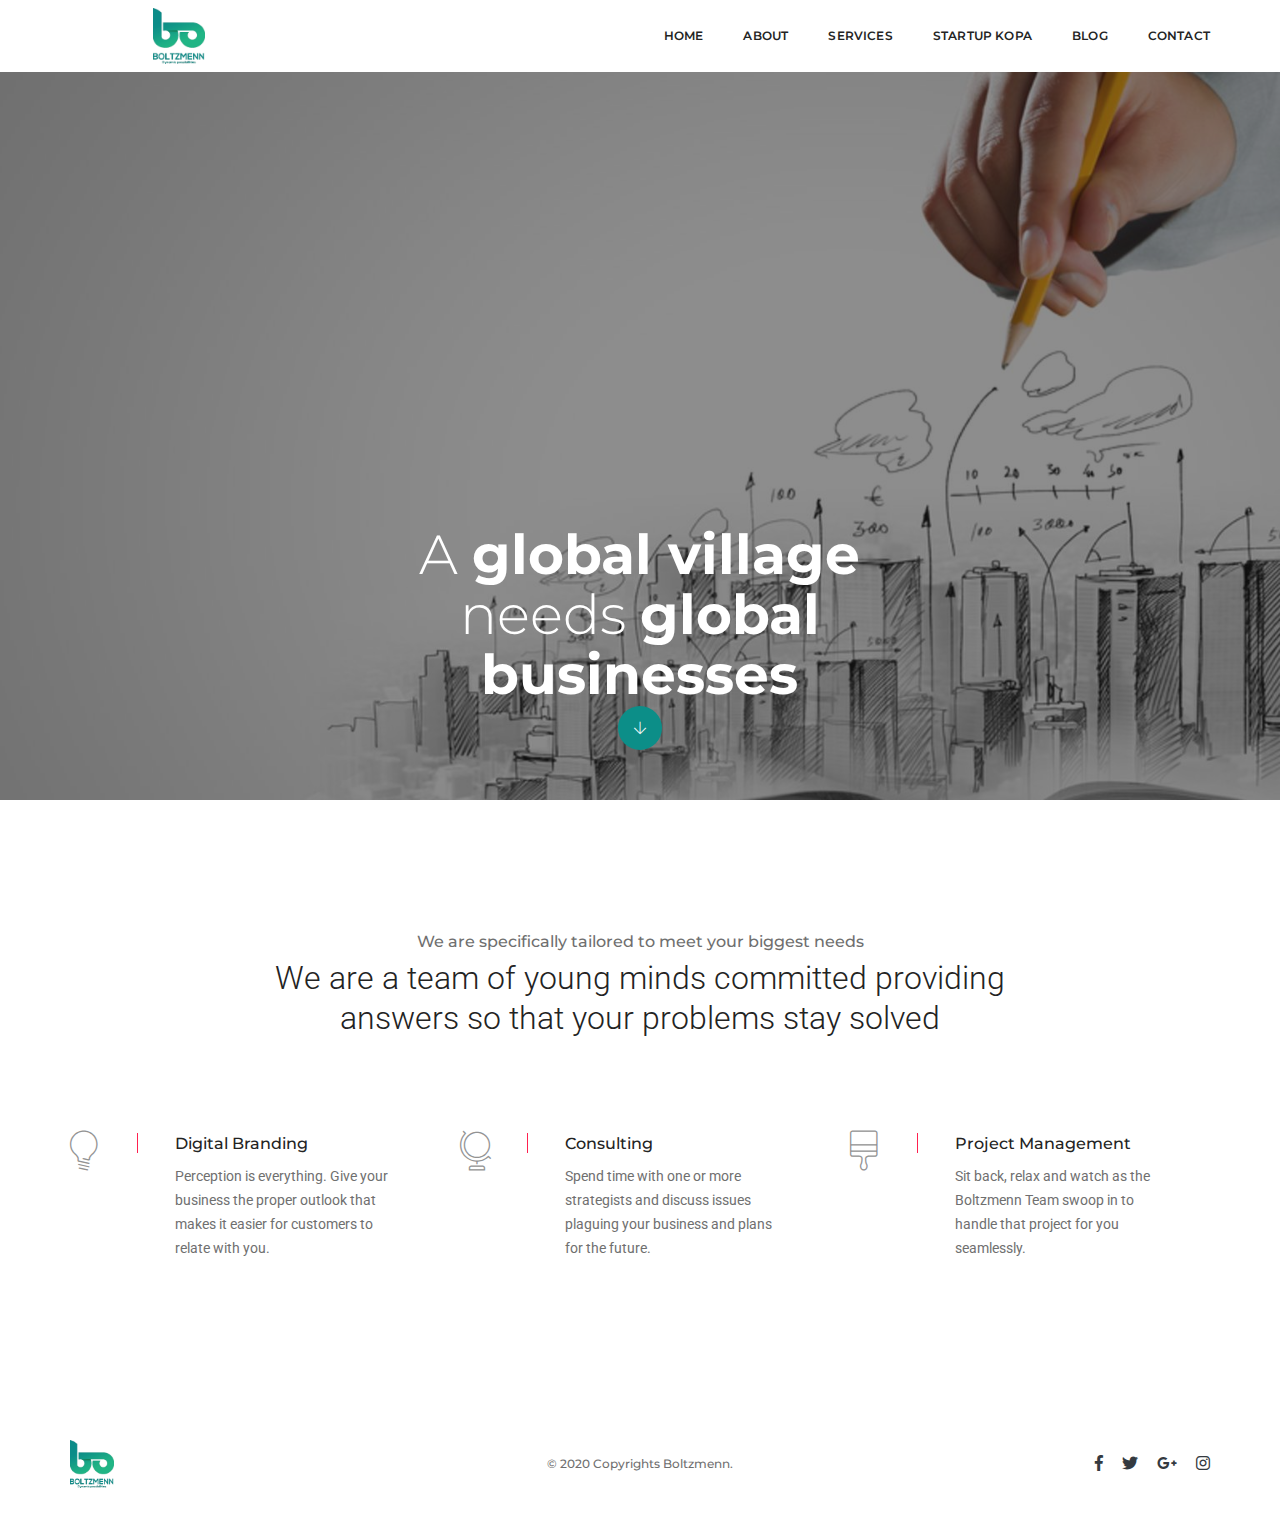
==== commit ee860de1: "Fix - lower about section" ====
--- a/index.html
+++ b/index.html
@@ -91,7 +91,7 @@
                     </div>
                 </div>
                 <div class="down-section text-center">
-                  <a href="home-creative-small-business.html#about" class="inner-link"><i class="ti-arrow-down icon-extra-small text-white-2 bg-deep-green padding-15px-all sm-padding-10px-all rounded-circle"></i></a>
+                  <a href="index.html#about" class="inner-link"><i class="ti-arrow-down icon-extra-small text-white-2 bg-deep-green padding-15px-all sm-padding-10px-all rounded-circle"></i></a>
                   </div>
                 </div>
               </div>
@@ -100,6 +100,65 @@
         </div>
       </section>
       <!-- end hero section -->
+
+      <!-- start feature box section -->
+      <section id="about" class="wow fadeIn">
+        <div class="container">
+          <div class="row justify-content-center">
+            <!-- start feature box item -->
+            <div class="col-12 col-lg-8 col-md-10 text-center margin-eight-bottom sm-margin-30px-bottom">
+              <span class="alt-font text-deep-green text-medium margin-5px-bottom d-block">We are specifically tailored to meet your biggest needs</span>
+              <h5 class="font-weight-300 text-extra-dark-gray mb-0">We are a team of young minds committed providing answers so that your problems stay solved</h5>
+            </div>
+            <!-- end feature box item -->
+          </div>
+          <div class="row">
+            <!-- start features box item -->
+            <div class="col-12 col-md-4 text-center text-md-left sm-margin-30px-bottom wow fadeInUp last-paragraph-no-margin">
+              <div class="row m-0">
+                <div class="col-12 col-lg-3 col-md-4 pl-0 sm-no-padding-right d-flex justify-content-center d-md-block">
+                  <i class="icon-lightbulb icon-extra-medium text-medium-gray float-left sm-margin-10px-bottom position-relative top-minus3"></i>
+                  <span class="separator-line-verticle-large margin-ten-right bg-deep-pink float-right align-top margin-two-top d-none d-md-block"></span>
+                </div>
+                <div class="col-12 col-lg-9 col-md-8 md-no-padding-lr">
+                  <span class="text-medium margin-four-bottom md-margin-10px-bottom sm-margin-5px-bottom text-extra-dark-gray alt-font d-block">Digital Branding</span>
+                  <p class="width-90 lg-width-100">Perception is everything. Give your business the proper outlook that makes it easier for customers to relate with you.</p>
+                </div>
+              </div>
+            </div>
+            <!-- end features box item -->
+            <!-- start features box item -->
+            <div class="col-12 col-md-4 text-center text-md-left sm-margin-30px-bottom wow fadeInUp last-paragraph-no-margin" data-wow-delay="0.2s">
+              <div class="row m-0">
+                <div class="col-12 col-lg-3 col-md-4 pl-0 sm-no-padding-right d-flex justify-content-center d-md-block">
+                  <i class="icon-globe icon-extra-medium text-medium-gray float-left sm-margin-10px-bottom position-relative top-minus3"></i>
+                  <span class="separator-line-verticle-large margin-ten-right bg-deep-pink float-right align-top margin-two-top d-none d-md-block"></span>
+                </div>
+                <div class="col-12 col-lg-9 col-md-8 md-no-padding-lr">
+                  <h5 class="text-medium margin-four-bottom md-margin-10px-bottom sm-margin-5px-bottom text-extra-dark-gray alt-font d-block">Consulting</h5>
+                  <p class="width-90 lg-width-100">Spend time with one or more strategists and discuss issues plaguing your business and plans for the future.</p>
+                </div>
+              </div>
+            </div>
+            <!-- end features box item -->
+            <!-- start features box item -->
+            <div class="col-12 col-md-4 text-center text-md-left wow fadeInUp last-paragraph-no-margin" data-wow-delay="0.4s">
+              <div class="row m-0">
+                <div class="col-12 col-lg-3 col-md-4 pl-0 sm-no-padding-right d-flex justify-content-center d-md-block">
+                  <i class="icon-paintbrush icon-extra-medium text-medium-gray float-left sm-margin-10px-bottom position-relative top-minus3"></i>
+                  <span class="separator-line-verticle-large margin-ten-right bg-deep-pink float-right align-top margin-two-top d-none d-md-block"></span>
+                </div>
+                <div class="col-12 col-lg-9 col-md-8 md-no-padding-lr">
+                  <h5 class="text-medium margin-four-bottom md-margin-10px-bottom sm-margin-5px-bottom text-extra-dark-gray alt-font d-block">Project Management</h5>
+                  <p class="width-90 lg-width-100">Sit back, relax and watch as the Boltzmenn Team swoop in to handle that project for you seamlessly.</p>
+                </div>
+              </div>
+            </div>
+          <!-- end features box item -->
+          </div>
+        </div>
+      </section>
+      <!-- end feature box section -->
 
 
       <footer class="footer-strip-white bg-white padding-50px-tb sm-padding-30px-tb">
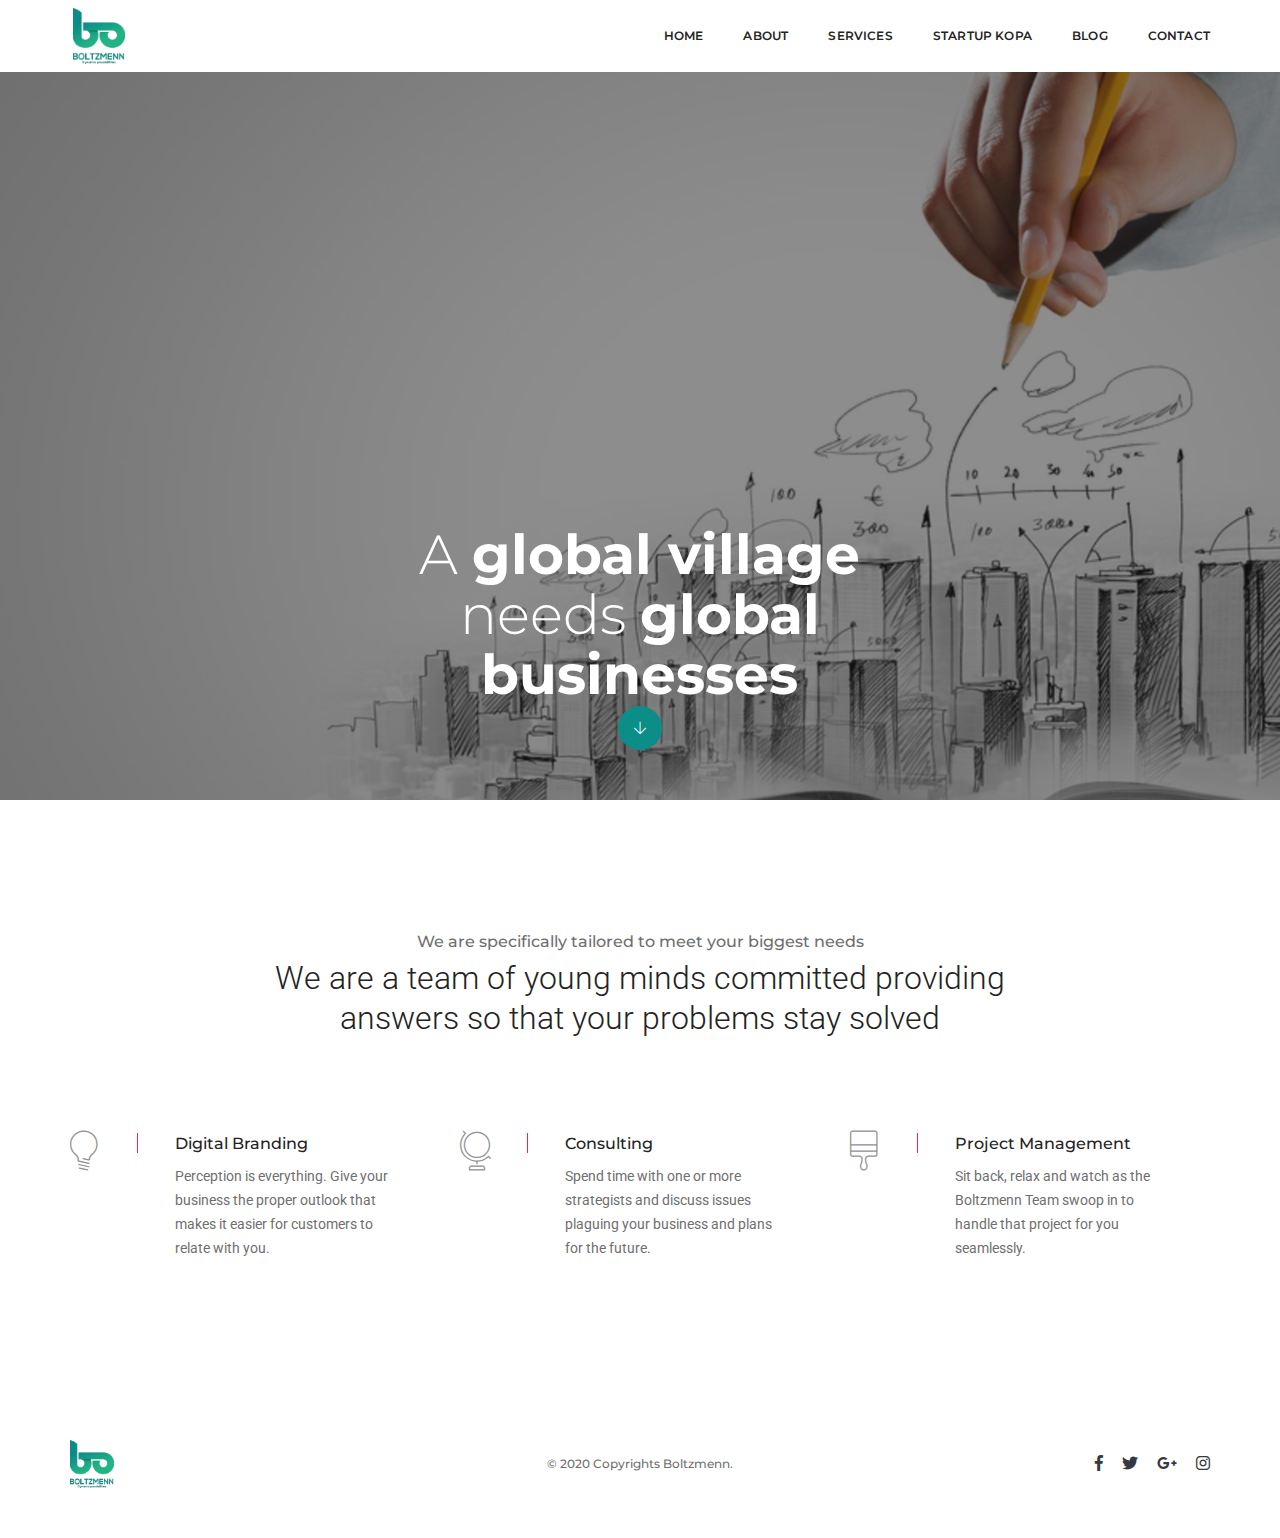
==== commit 0d8225e4: "Fix - updated js libraries and animations" ====
--- a/index.html
+++ b/index.html
@@ -51,7 +51,9 @@
             <div class="container nav-header-container">
                <!-- start logo -->
                <div class="col-auto pl-lg-0">
-                  <a href="index.html" title="Boltzmenn" class="logo"><img src="images/logo.png" data-rjs="images/boltzmenn-green.png" class="logo-dark" alt="Boltzmenn"><img src="images/boltzmenn-green.png" data-rjs="images/boltzmenn-green.png" alt="Boltzmenn" class="logo-light default"></a>
+                  <a href="index.html" title="Boltzmenn" class="logo">
+                    <img src="images/boltzmenn-green.png" data-rjs="images/boltzmenn-green.png" class="logo-dark py-1" alt="Boltzmenn">
+                    <img src="images/boltzmenn-green.png" data-rjs="images/boltzmenn-green.png" alt="Boltzmenn" class="logo-light default"></a>
                </div>
                <!-- end logo -->
                <div class="col-auto col-lg accordion-menu pr-lg-0">
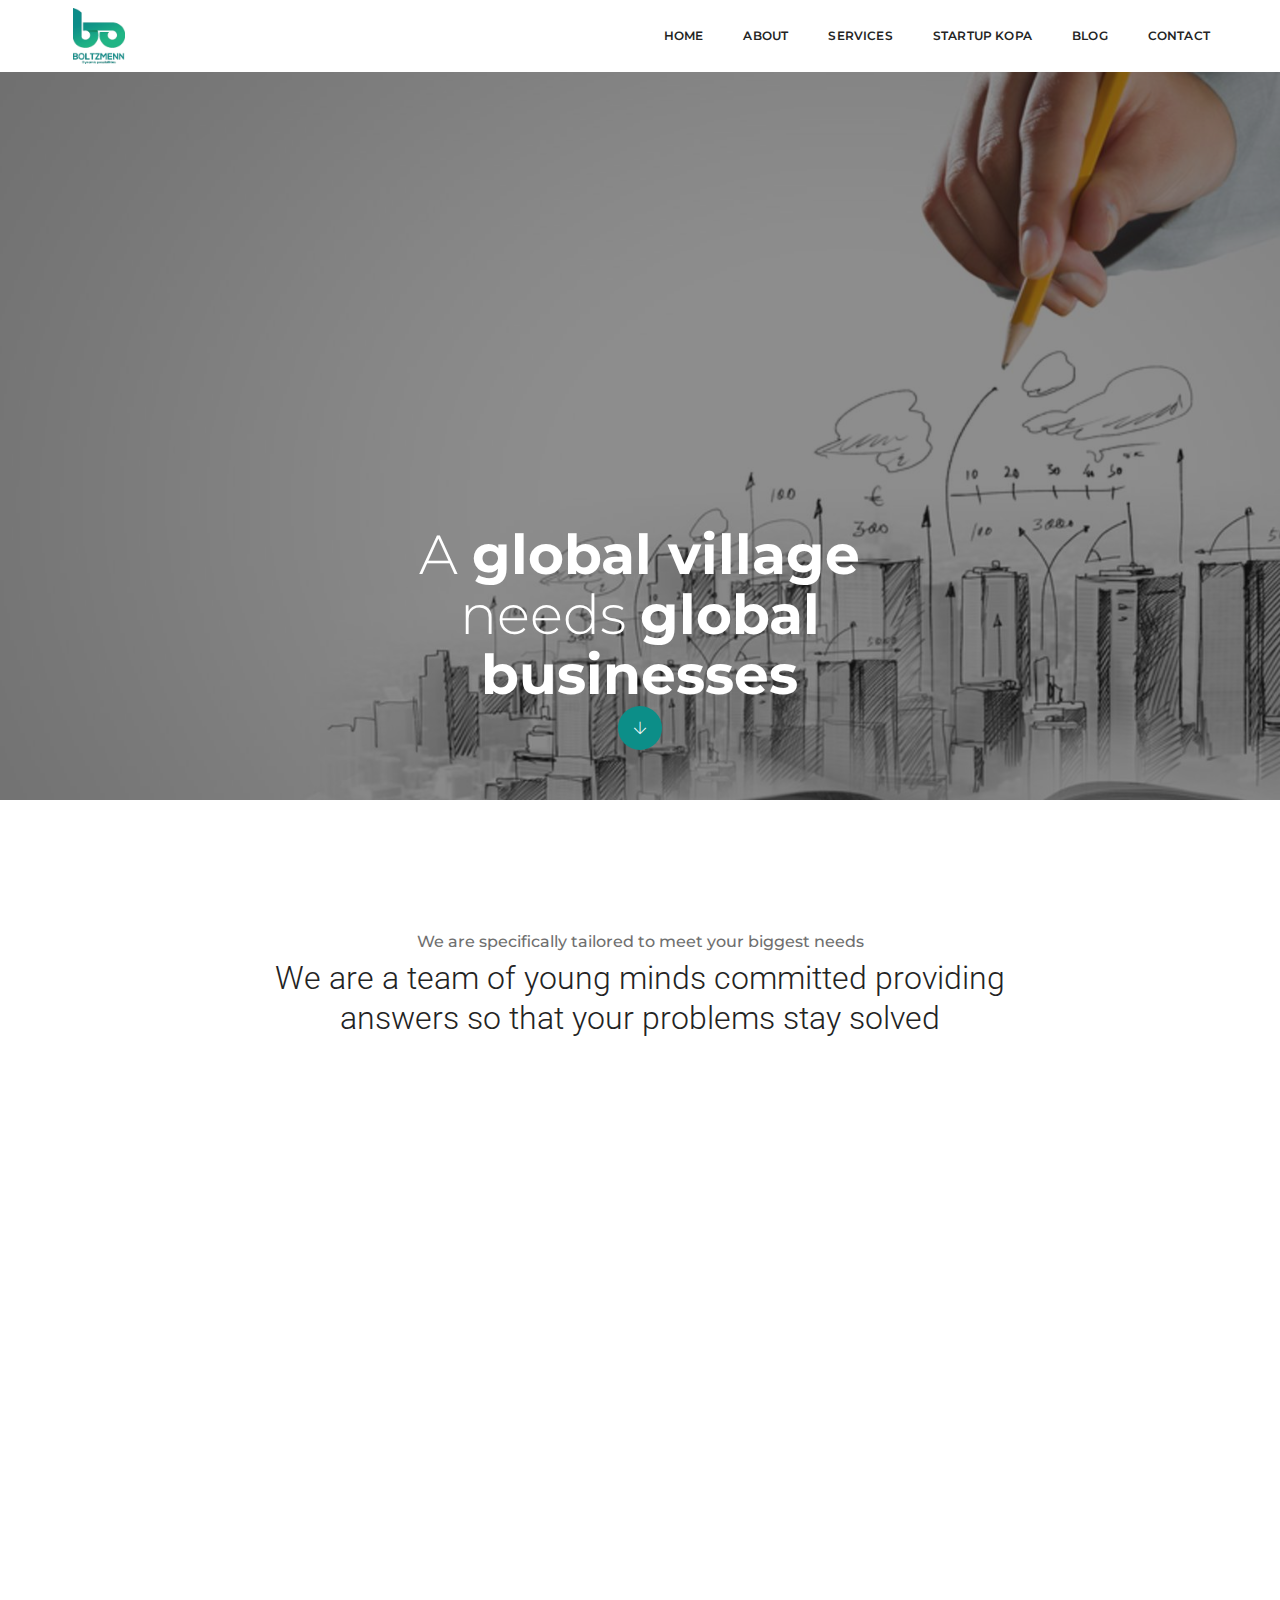
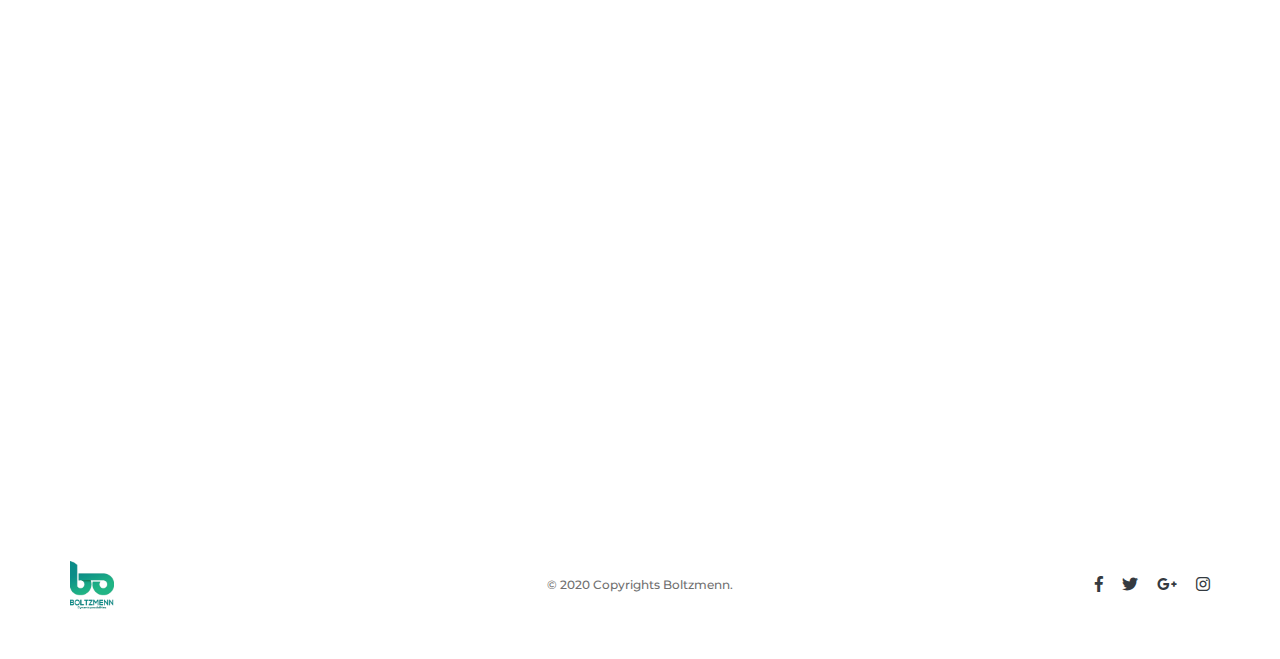
==== commit 5cc613ea: "start section" ====
--- a/index.html
+++ b/index.html
@@ -162,6 +162,31 @@
       </section>
       <!-- end feature box section -->
 
+      <!-- start section -->
+    <section class="p-0 wow fadeIn bg-extra-dark-gray">
+      <div class="container-fluid">
+        <div class="row">
+          <div class="col-12 col-lg-6 d-flex align-items-center justify-content-center md-height-500px sm-height-350px cover-background wow fadeInLeft" style="background-image: url('images/homepage-9-parallax-img4.jpg');">
+            <div class="opacity-extra-medium bg-extra-dark-gray"></div>
+            <div class="position-relative bg-deep-pink w-50 text-center text-white-2 padding-ten-all z-index-5 lg-width-70 sm-width-85 sm-padding-twelve-tb sm-padding-five-lr">
+              <span class="special-char-medium text-white-2 absolute-middle-center top-0 fas fa-quote-left"></span>
+              <h6 class="font-weight-300 mb-0">We design brand, digital experience & marketing campaigns that engage the right customers.</h6>
+            </div>
+          </div>
+          <div class="col-12 col-lg-6 d-flex align-items-center justify-content-center text-center text-lg-left wow fadeInRight last-paragraph-no-margin">
+            <div class="padding-fifteen-all lg-padding-ten-all md-padding-90px-all sm-no-padding-lr sm-padding-40px-tb width-100">
+              <span class="text-medium margin-10px-bottom d-block alt-font">We create premium designs and technology</span>
+              <h4 class="alt-font text-light-gray">A digital studio crafting beautiful experiences.</h4>
+              <p class="text-extra-large width-85 lg-width-100">We always stay on the cutting edge of digital, so that our clients maintain their competitive advantage online.</p>
+              <p class="width-85 lg-width-100">Lorem Ipsum is simply dummy text of the printing and typesetting industry. Lorem Ipsum has been the industry's standard dummy text ever since. Lorem Ipsum has been the industry. Lorem Ipsum is simply dummy text of the printing and industry. Lorem Ipsum has been the industry's standard dummy text ever since. Lorem Ipsum has been the industry. Lorem Ipsum is simply dummy text.</p>
+              <a href="home-creative-small-business.html" class="btn btn-small margin-35px-top btn-white">Start Your Business</a>
+            </div>
+          </div>
+        </div>
+      </div>
+    </section>
+    <!-- end section -->
+
 
       <footer class="footer-strip-white bg-white padding-50px-tb sm-padding-30px-tb">
         <div class="container">
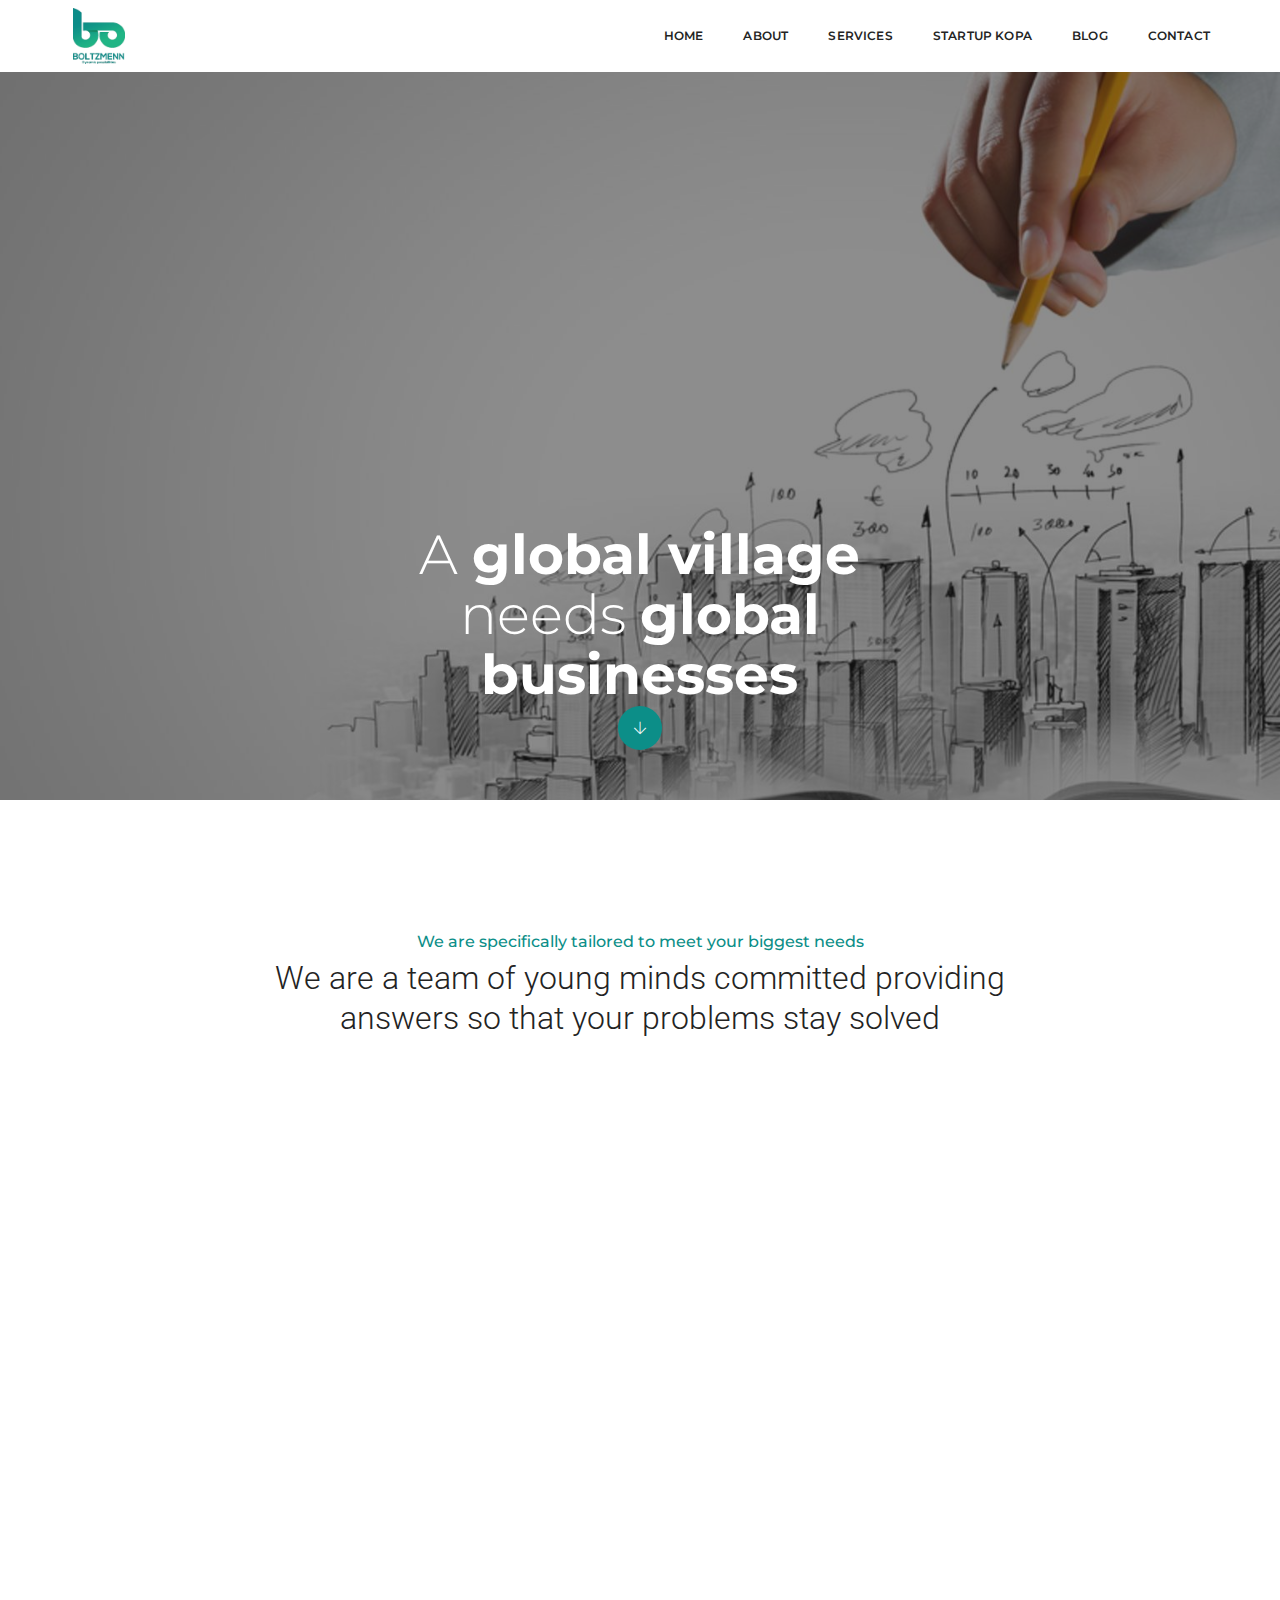
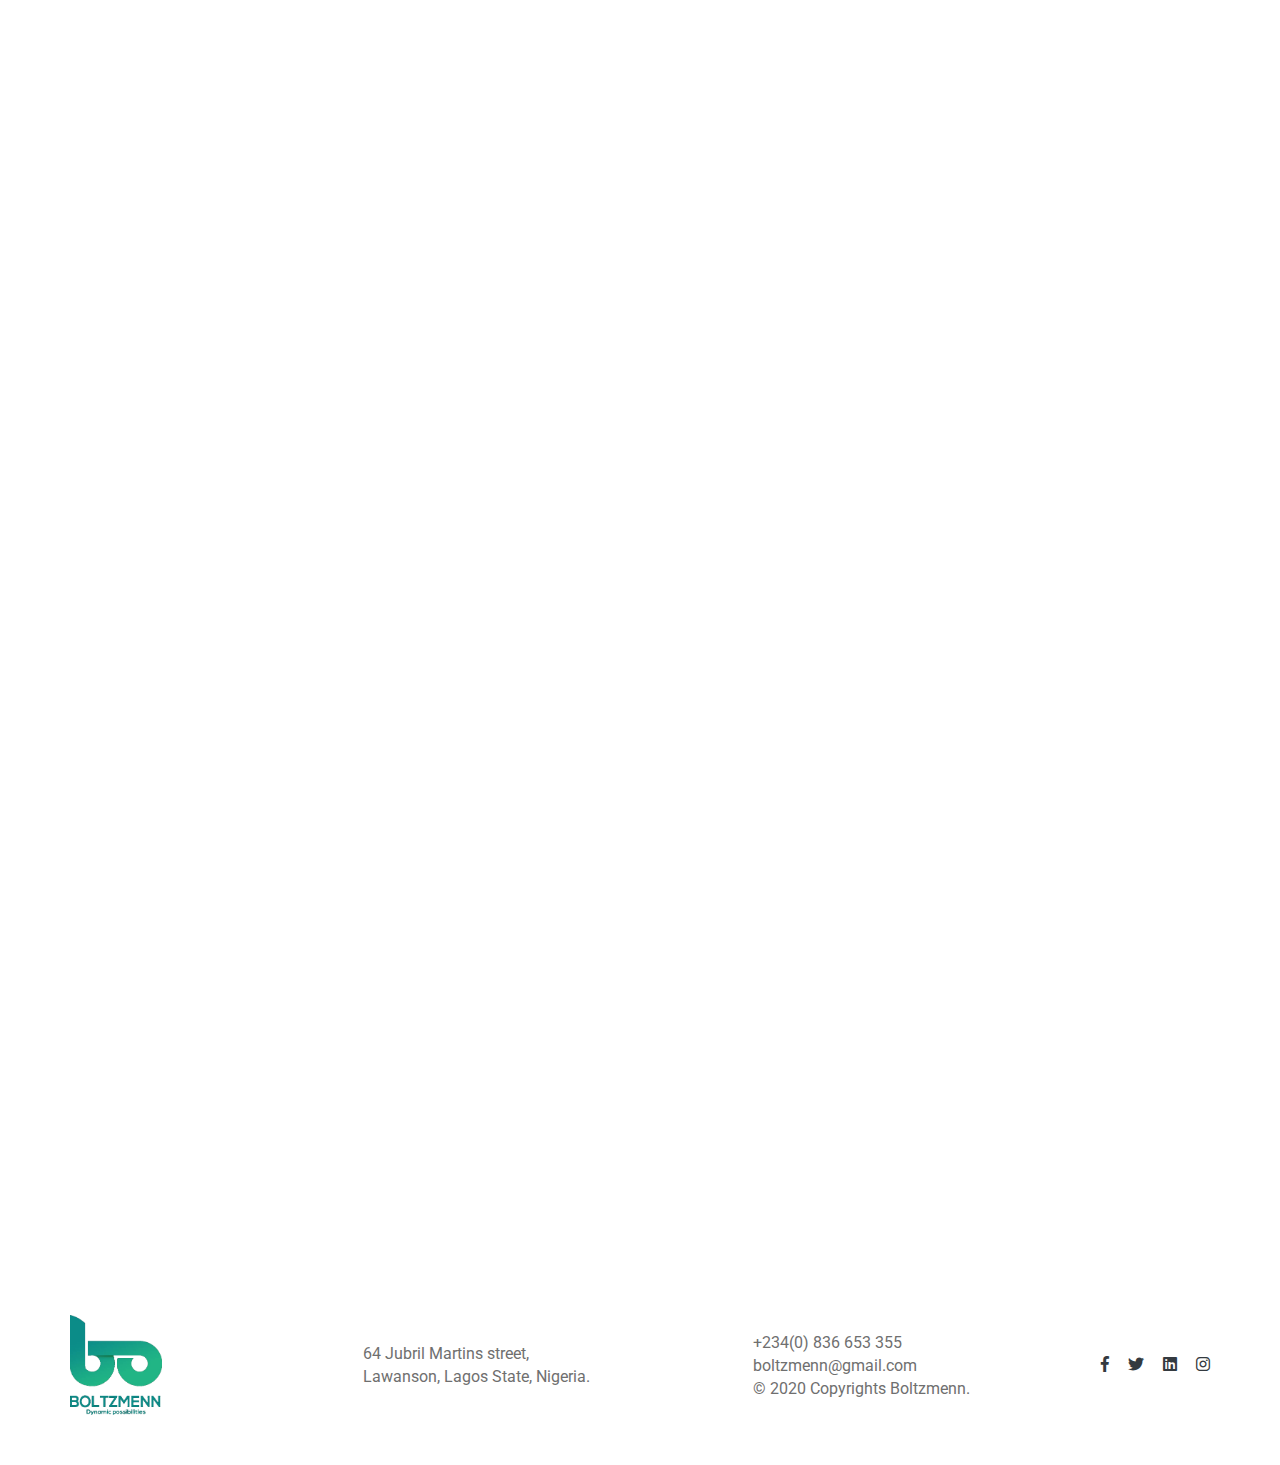
==== commit 211c8df8: "fixed - footer, CTA, Services" ====
--- a/index.html
+++ b/index.html
@@ -68,7 +68,7 @@
                         <li><a href="index.html#home" title="Home" class="inner-link">Home</a></li>
                         <li><a href="index.html#about" title="About" class="inner-link">About</a></li>
                         <li><a href="index.html#services" title="Services" class="inner-link">Services</a></li>
-                        <li><a href="index.html#work" title="Startup Kopa" class="inner-link">Startup Kopa</a></li>
+                        <li><a href="https://mailchi.mp/878dd6ab8b05/startupkopa" target="_blank" title="Startup Kopa" class="inner-link">Startup Kopa</a></li>
                         <li><a href="index.html#blog" title="Blog" class="inner-link">Blog</a></li>
                         <li><a href="index.html#contact" title="Contact" class="inner-link">Contact</a></li>
                      </ul>
@@ -120,10 +120,10 @@
               <div class="row m-0">
                 <div class="col-12 col-lg-3 col-md-4 pl-0 sm-no-padding-right d-flex justify-content-center d-md-block">
                   <i class="icon-lightbulb icon-extra-medium text-medium-gray float-left sm-margin-10px-bottom position-relative top-minus3"></i>
-                  <span class="separator-line-verticle-large margin-ten-right bg-deep-pink float-right align-top margin-two-top d-none d-md-block"></span>
+                  <span class="separator-line-verticle-large margin-eight-right bg-deep-green float-right align-top margin-two-top d-none d-md-block"></span>
                 </div>
                 <div class="col-12 col-lg-9 col-md-8 md-no-padding-lr">
-                  <span class="text-medium margin-four-bottom md-margin-10px-bottom sm-margin-5px-bottom text-extra-dark-gray alt-font d-block">Digital Branding</span>
+                  <span class="text-medium margin-four-bottom md-margin-10px-bottom sm-margin-5px-bottom text-extra-dark-gray alt-font d-block">Brand Development</span>
                   <p class="width-90 lg-width-100">Perception is everything. Give your business the proper outlook that makes it easier for customers to relate with you.</p>
                 </div>
               </div>
@@ -134,7 +134,7 @@
               <div class="row m-0">
                 <div class="col-12 col-lg-3 col-md-4 pl-0 sm-no-padding-right d-flex justify-content-center d-md-block">
                   <i class="icon-globe icon-extra-medium text-medium-gray float-left sm-margin-10px-bottom position-relative top-minus3"></i>
-                  <span class="separator-line-verticle-large margin-ten-right bg-deep-pink float-right align-top margin-two-top d-none d-md-block"></span>
+                  <span class="separator-line-verticle-large margin-eight-right bg-deep-green float-right align-top margin-two-top d-none d-md-block"></span>
                 </div>
                 <div class="col-12 col-lg-9 col-md-8 md-no-padding-lr">
                   <h5 class="text-medium margin-four-bottom md-margin-10px-bottom sm-margin-5px-bottom text-extra-dark-gray alt-font d-block">Consulting</h5>
@@ -148,7 +148,7 @@
               <div class="row m-0">
                 <div class="col-12 col-lg-3 col-md-4 pl-0 sm-no-padding-right d-flex justify-content-center d-md-block">
                   <i class="icon-paintbrush icon-extra-medium text-medium-gray float-left sm-margin-10px-bottom position-relative top-minus3"></i>
-                  <span class="separator-line-verticle-large margin-ten-right bg-deep-pink float-right align-top margin-two-top d-none d-md-block"></span>
+                  <span class="separator-line-verticle-large margin-eight-right bg-deep-green float-right align-top margin-two-top d-none d-md-block"></span>
                 </div>
                 <div class="col-12 col-lg-9 col-md-8 md-no-padding-lr">
                   <h5 class="text-medium margin-four-bottom md-margin-10px-bottom sm-margin-5px-bottom text-extra-dark-gray alt-font d-block">Project Management</h5>
@@ -162,57 +162,124 @@
       </section>
       <!-- end feature box section -->
 
+      <!-- start feature box section -->
+      <section class="p-0 wow fadeIn bg-extra-dark-gray" id="services">
+        <div class="container-fluid">
+          <div class="row">
+            <div class="col-12 col-lg-6 d-flex align-items-center justify-content-center md-height-500px sm-height-350px cover-background" style="background-image: url('images/17972 1.jpg');">
+              <div class="opacity-extra-medium bg-extra-dark-gray"></div>
+              <div class="position-relative wow fadeInLeft bg-deep-green opacity8 w-50 text-center text-white-2 padding-seven-all z-index-5 lg-width-70 sm-width-85 sm-padding-twelve-tb sm-padding-five-lr">
+                <!-- <span class="special-char-medium text-white-2 absolute-middle-center top-0 fas fa-quote-left"></span> -->
+                <h6 class="font-weight-300 mb-0">Growing Africa’s small &amp; Medium Enterprises to become sustainable and profitable for the next decade</h6>
+              </div>
+            </div>
+            <div class="col-12 col-lg-6 padding-five-tb padding-five-half-lr lg-padding-50px-tb md-padding-70px-tb md-padding-15px-lr wow fadeInRight">
+              <div class="row m-0">
+                <div class="col-12 margin-four-bottom lg-margin-six-bottom md-margin-40px-bottom sm-margin-30px-bottom sm-no-padding-lr text-center text-md-left">
+                  <span class="text-medium margin-10px-bottom d-block alt-font">WHAT WE DO</span>
+                  <h4 class="alt-font text-white-2 text-center text-lg-left md-width-70 mx-auto mx-lg-0 md-no-margin-bottom sm-width-100">We have the expertise to help your business thrive anywhere</h4>
+                </div>
+                <!-- start feature box item -->
+                <div class="col-12 col-xl-6 col-lg-12 col-md-6 margin-six-bottom md-margin-30px-bottom sm-no-padding last-paragraph-no-margin text-center text-md-left">
+                  <div class="text-light-gray margin-10px-bottom md-margin-5px-bottom alt-font"><span class="text-deep-green margin-15px-right float-left text-large d-block d-md-inline-block sm-width-100">01.</span>Business Development</div>
+                  <p>Starting out with a new business or attempting to scale your business for a wider market? We’ve got you covered.</p>
+                </div>
+                <!-- end feature box item -->
+                <!-- start feature box item -->
+                <div class="col-12 col-xl-6 col-lg-12 col-md-6 margin-six-bottom md-margin-30px-bottom sm-no-padding last-paragraph-no-margin text-center text-md-left">
+                  <div class="text-light-gray margin-10px-bottom md-margin-5px-bottom alt-font"><span class="text-deep-green margin-15px-right float-left text-large d-block d-md-inline-block sm-width-100">02.</span>Market Strategy Development</div>
+                  <p>At Boltzmenn, our aim is to help Small and Medium Enterprises across the African continent grow beyond the 10 year mark</p>
+                </div>
+                <!-- end feature box item -->
+                <!-- start feature box item -->
+                <div class="col-12 col-xl-6 col-lg-12 col-md-6 lg-margin-six-bottom md-no-margin-bottom sm-margin-30px-bottom sm-no-padding last-paragraph-no-margin text-center text-md-left">
+                  <div class="text-light-gray margin-10px-bottom md-margin-5px-bottom alt-font"><span class="text-deep-green margin-15px-right float-left text-large d-block d-md-inline-block sm-width-100">03.</span>Finance Modelling &amp; Strategy</div>
+                  <p>Sound financial and market strategies for your business success and creating platforms where you build long lasting businesses.</p>
+                </div>
+                <!-- end feature box item -->
+              </div>
+            </div>
+          </div>
+        </div>
+      </section>
+      <!-- end feature box section -->
+
       <!-- start section -->
-    <section class="p-0 wow fadeIn bg-extra-dark-gray">
-      <div class="container-fluid">
-        <div class="row">
-          <div class="col-12 col-lg-6 d-flex align-items-center justify-content-center md-height-500px sm-height-350px cover-background wow fadeInLeft" style="background-image: url('images/homepage-9-parallax-img4.jpg');">
-            <div class="opacity-extra-medium bg-extra-dark-gray"></div>
-            <div class="position-relative bg-deep-pink w-50 text-center text-white-2 padding-ten-all z-index-5 lg-width-70 sm-width-85 sm-padding-twelve-tb sm-padding-five-lr">
-              <span class="special-char-medium text-white-2 absolute-middle-center top-0 fas fa-quote-left"></span>
-              <h6 class="font-weight-300 mb-0">We design brand, digital experience & marketing campaigns that engage the right customers.</h6>
-            </div>
-          </div>
-          <div class="col-12 col-lg-6 d-flex align-items-center justify-content-center text-center text-lg-left wow fadeInRight last-paragraph-no-margin">
-            <div class="padding-fifteen-all lg-padding-ten-all md-padding-90px-all sm-no-padding-lr sm-padding-40px-tb width-100">
-              <span class="text-medium margin-10px-bottom d-block alt-font">We create premium designs and technology</span>
-              <h4 class="alt-font text-light-gray">A digital studio crafting beautiful experiences.</h4>
-              <p class="text-extra-large width-85 lg-width-100">We always stay on the cutting edge of digital, so that our clients maintain their competitive advantage online.</p>
-              <p class="width-85 lg-width-100">Lorem Ipsum is simply dummy text of the printing and typesetting industry. Lorem Ipsum has been the industry's standard dummy text ever since. Lorem Ipsum has been the industry. Lorem Ipsum is simply dummy text of the printing and industry. Lorem Ipsum has been the industry's standard dummy text ever since. Lorem Ipsum has been the industry. Lorem Ipsum is simply dummy text.</p>
-              <a href="home-creative-small-business.html" class="btn btn-small margin-35px-top btn-white">Start Your Business</a>
-            </div>
-          </div>
-        </div>
-      </div>
-    </section>
-    <!-- end section -->
-
-
+      <section class="wow fadeIn bg-white">
+        <div class="container"> 
+          <div class="row">
+          <div class="col-12 col-xl-5 col-lg-6 d-flex align-items-center md-margin-five-bottom text-center text-lg-left sm-no-margin-top wow fadeIn" data-wow-delay="0.4s">
+            <div class="lg-padding-15px-lr sm-padding-five-lr sm-padding-ten-bottom w-100">
+              <span class="alt-font text-extra-gray d-block text-uppercase margin-10px-bottom">Unique business experiences</span>
+              <h6 class="text-dark alt-font width-90 md-width-100">Four out of the remaining seven businesses fold up after the first five years of existing</h6>
+              <p class="width-85 lg-width-90 md-width-100 text-dark-gray">We're focused on growing Africa’s small and Medium Enterprises to become sustainable and profitable for the next decade. What is also certain is that there will be more casualties than successes unless something is done to help small businesses thrive. That’s why we do what we do.</p>
+              <a href="images/#home" class="btn btn-dark-gray btn-small margin-20px-top md-margin-10px-top sm-margin-5px-top">About company</a>
+            </div>
+          </div>
+          <div class="col-12 col-lg-3 offset-xl-1 text-center md-margin-five-bottom wow fadeIn">
+            <img src="images/1-Edited.jpg" alt="Executive Directive Boltzmenn" title="Executive Director Boltzmenn" class="w-100">
+          </div>
+          <div class="col-lg-3 text-left wow fadeIn" data-wow-delay="0.2s">
+            <div class="d-flex align-items-start flex-column justify-content-center text-white-2 bg-deep-green padding-35px-lr lg-padding-15px-all md-padding-30px-all last-paragraph-no-margin h-100">
+                <div class="text-large margin-15px-bottom width-100">The Goal of the Boltzmenn team remains the same for all clients. No matter the country, size, industry or capacity of the organization, to build long lasting businesses.</p>
+              </div>
+            </div>
+          </div>
+        </div>
+      </section>
+      <!-- end section -->
+      
+      <!-- start call to action section -->
+      <section class="wow fadeIn padding-60px-tb md-padding-40px-tb bg-extra-dark-gray">
+        <div class="container">
+          <div class="row">
+            <div class="col-12 text-center">
+              <span class="text-extra-large text-white-2 alt-font d-inline-block margin-5px-top margin-30px-right sm-no-margin-right sm-no-margin-top sm-margin-15px-bottom sm-width-100">We would love to hear about your business</span>
+              <a href="contact.html" class="btn btn-white btn-medium align-top sm-no-margin-right">COntact us</a>
+            </div>                    
+          </div>
+        </div>
+      </section>
+      <!-- end call to action section -->
+
+      <!-- start footer -->
       <footer class="footer-strip-white bg-white padding-50px-tb sm-padding-30px-tb">
         <div class="container">
           <div class="row align-items-center">
             <!-- start logo -->
-            <div class="col-md-3 text-center text-md-left sm-margin-20px-bottom">
+            <div class="col-lg-3 col-md-12 md-text-center md-margin-50px-bottom sm-margin-30px-bottom">
               <a href="index.html"><img class="footer-logo" src="images/boltzmenn-green.png" data-rjs="images/boltzmenn-green.png" alt="Pofo"></a>
             </div> 
             <!-- end logo -->
+
+            <!-- start address -->
+            <div class="col-lg-4 col-md-5 col-12 sm-margin-30px-bottom text-medium sm-text-center">
+              64 Jubril Martins street,<br>
+              Lawanson, Lagos State, Nigeria.
+            </div>
+            <!-- end address -->
+
             <!-- start copyright -->
-            <div class="col-md-6 text-center text-small alt-font sm-margin-10px-bottom">
+            <div class="col-lg-3 col-md-4 col-12 sm-margin-30px-bottom text-medium sm-text-center">
+              +234(0) 836 653 355<br>
+              <a href="mailto:boltzmenn@gmail.com">boltzmenn@gmail.com</a><br>
               &copy; 2020 Copyrights Boltzmenn.
             </div>
             <!-- end copyright -->
+
             <!-- start social media -->
-            <div class="col-md-3 text-center text-md-right">
+            <div class="col-lg-2 col-md-3 text-md-right sm-text-center">
               <div class="social-icon-style-8 d-inline-block vertical-align-middle">
                 <ul class="small-icon mb-0">
-                  <li><a class="facebook text-dark" href="https://www.facebook.com/" target="_blank"><i class="fab fa-facebook-f" aria-hidden="true"></i></a></li>
-                  <li><a class="twitter text-dark" href="https://twitter.com/" target="_blank"><i class="fab fa-twitter"></i></a></li>
-                  <li><a class="google text-dark" href="https://plus.google.com" target="_blank"><i class="fab fa-google-plus-g"></i></a></li>
-                  <li><a class="instagram text-dark" href="https://instagram.com/" target="_blank"><i class="fab fa-instagram mr-0" aria-hidden="true"></i></a></li>
+                  <li><a class="facebook text-dark" href="https://www.facebook.com/boltzmenn" target="_blank"><i class="fab fa-facebook-f" aria-hidden="true"></i></a></li>
+                  <li><a class="twitter text-dark" href="https://twitter.com/boltzmennStrat1" target="_blank"><i class="fab fa-twitter"></i></a></li>
+                  <li><a class="google text-dark" href="https://www.linkedin.com/mwlite/company/boltzmenn" target="_blank"><i class="fab fa-linkedin"></i></a></li>
+                  <li><a class="instagram text-dark" href="https://instagram.com/boltzmenn_strategists" target="_blank"><i class="fab fa-instagram mr-0" aria-hidden="true"></i></a></li>
                 </ul>
               </div>
             </div>
             <!-- end social media -->
+
           </div>
         </div>
       </footer>
--- a/css/style.css
+++ b/css/style.css
@@ -109,6 +109,8 @@
 .text-light-gray, .btn.text-light-gray {color:#d6d5d5}
 .text-very-light-gray, .btn.text-very-light-gray {color:#ededed}
 .text-deep-pink, .btn.text-deep-pink {color:#ff214f}
+.text-deep-green, .btn.text-deep-green {color:#0C8E88}
+
 
 /* dropcap */
 .first-letter {float: left; font-size: 50px; line-height: auto; margin: 0 20px 0 0; text-align: center; padding: 10px 0; font-weight: 600}
@@ -3672,7 +3674,7 @@
 .scroll-top-arrow i {line-height: 30px;  position: relative;}
 
 .bg-dark-footer{background-color:#141414;}
-.footer-logo {max-height: 48px;}
+.footer-logo {max-width: 35%; height: auto; /*max-height: 48px*/;}
 
 /* footer input */
 footer input::-webkit-input-placeholder { color: #6f6f6f; text-overflow: ellipsis; font-size: 11px; font-weight: 400; opacity:1;}
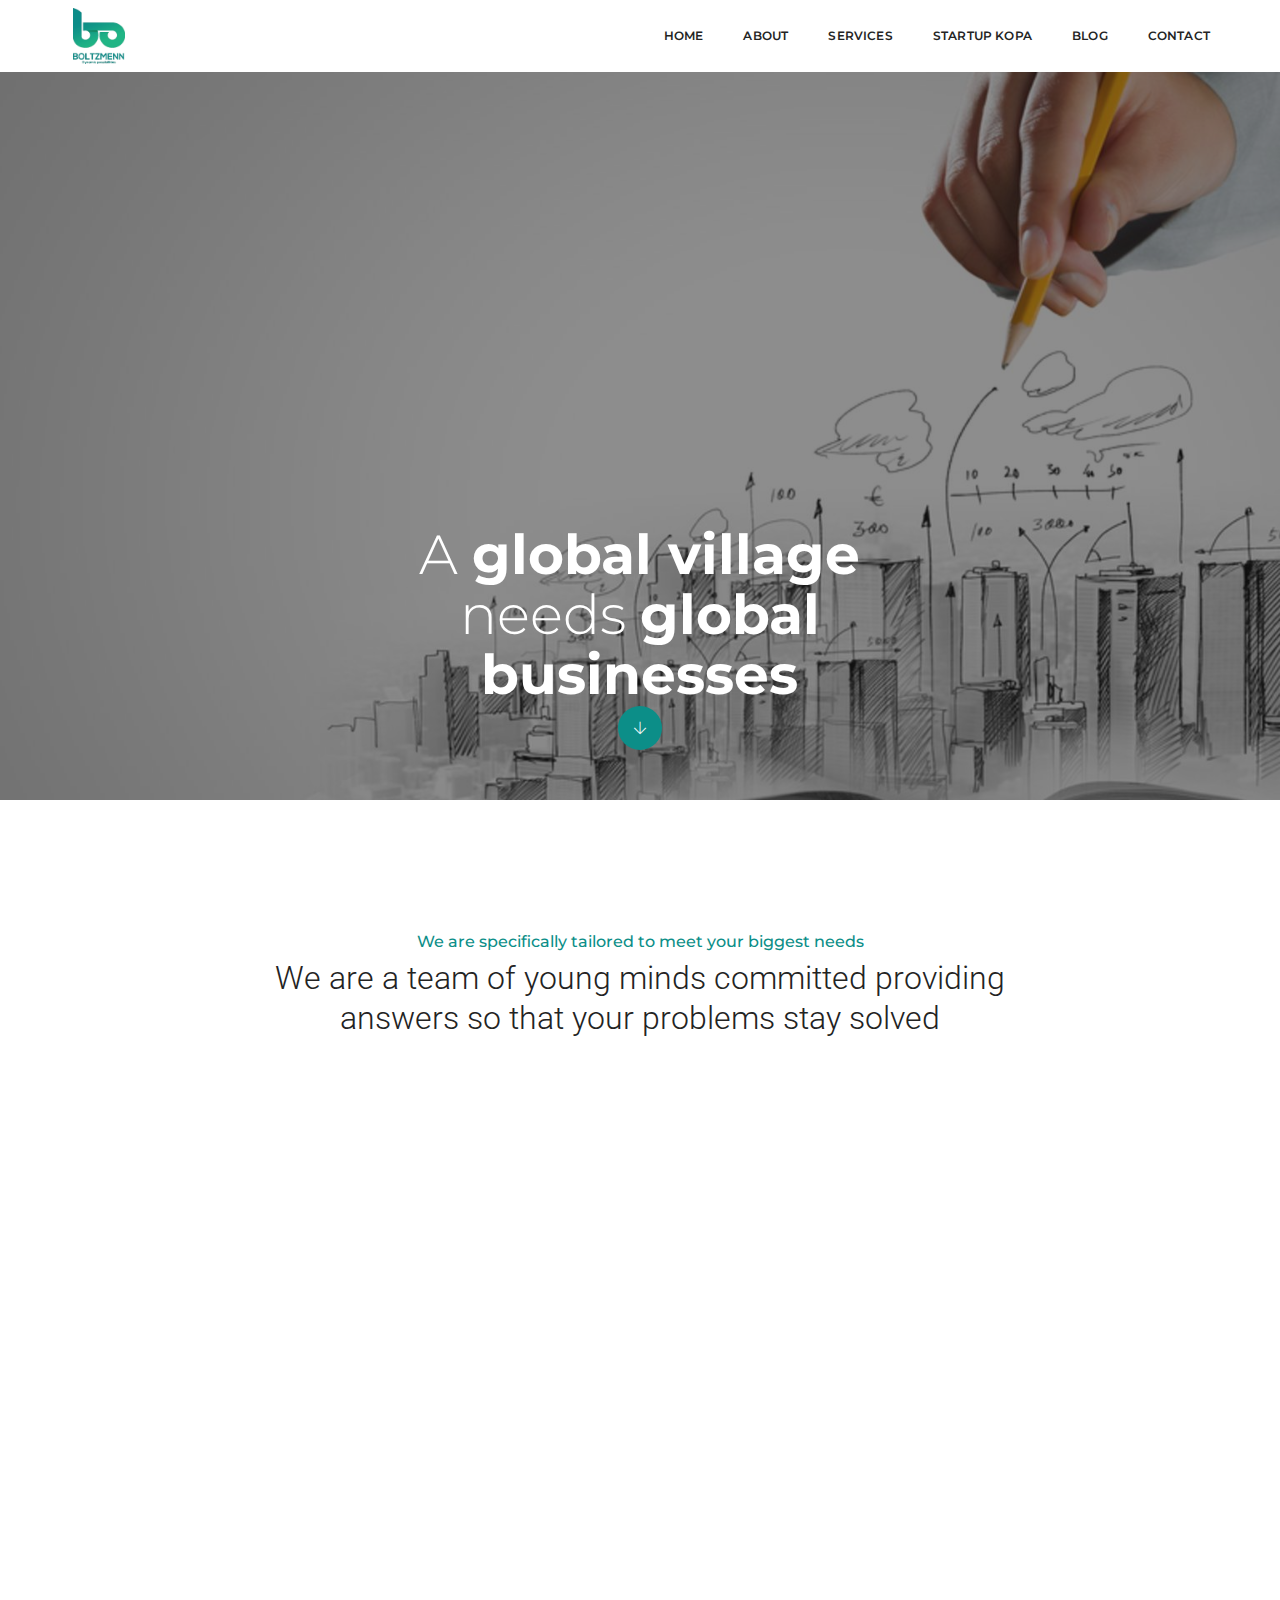
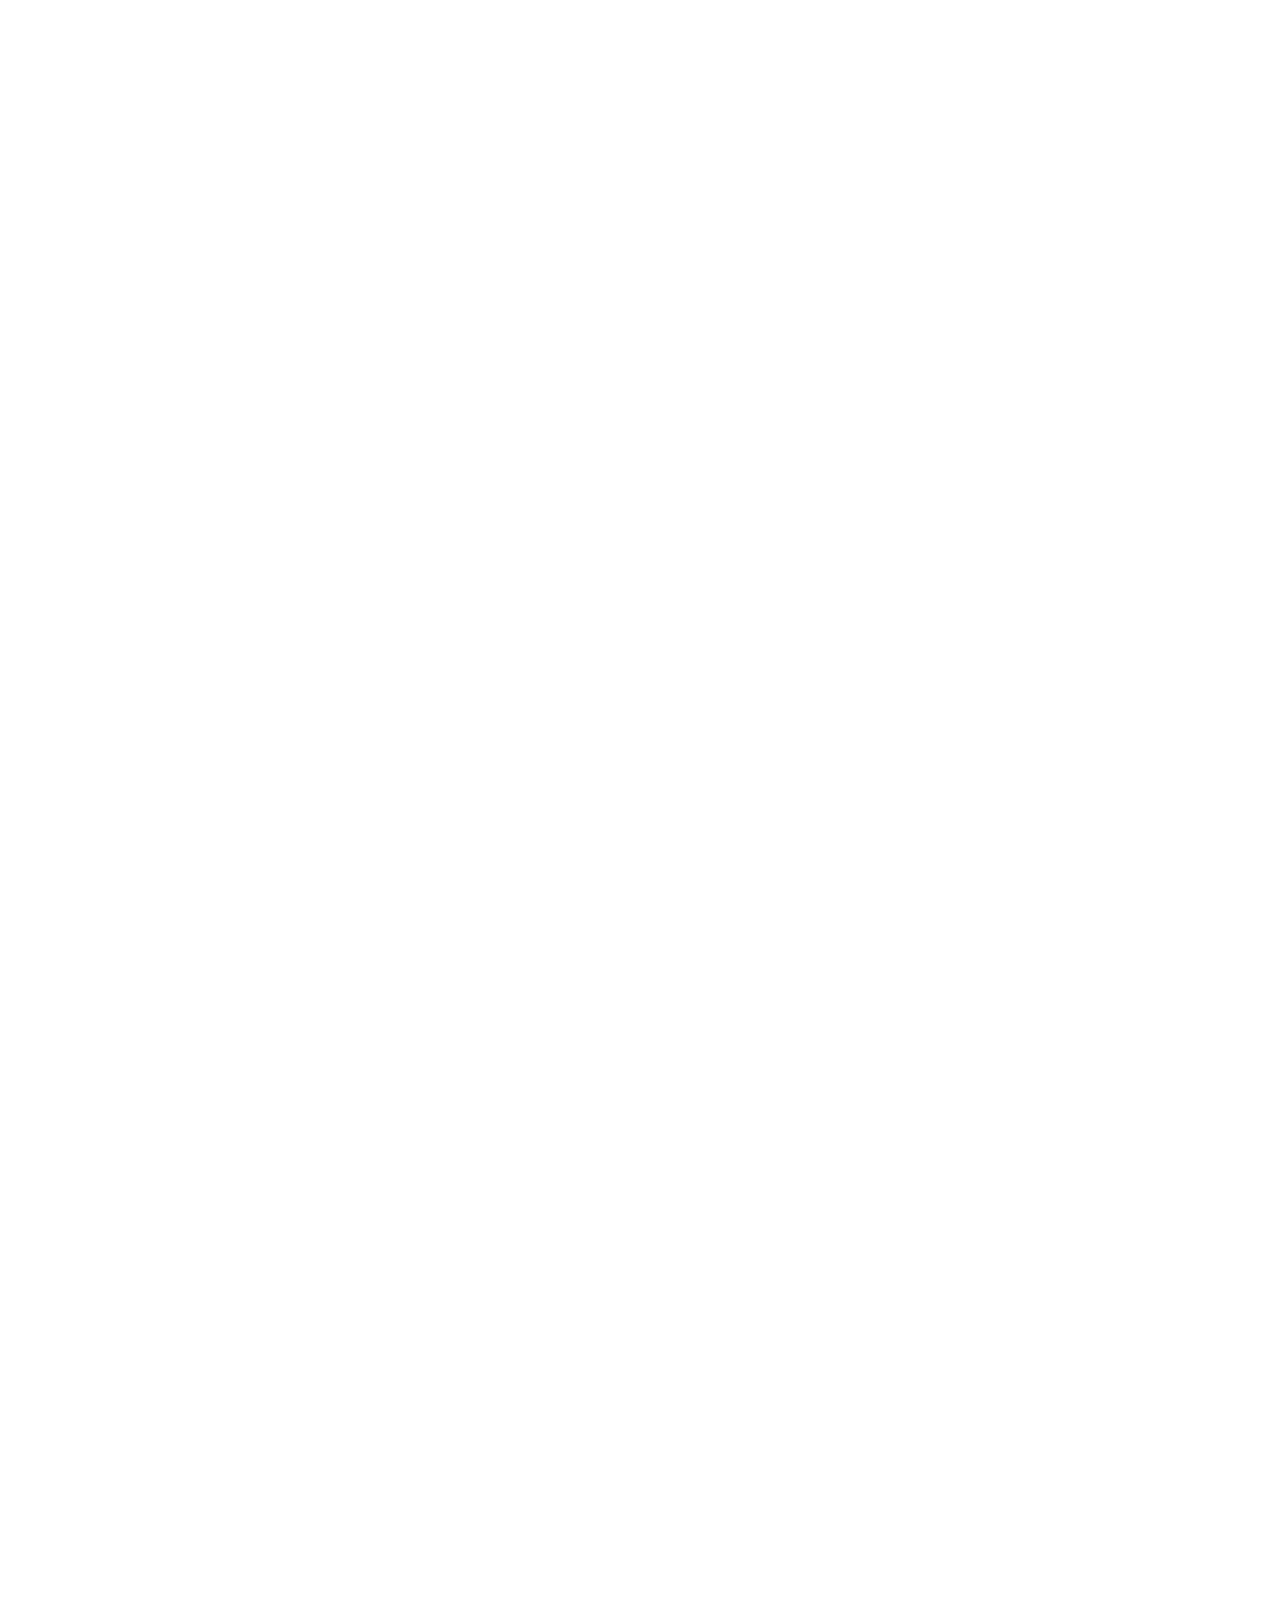
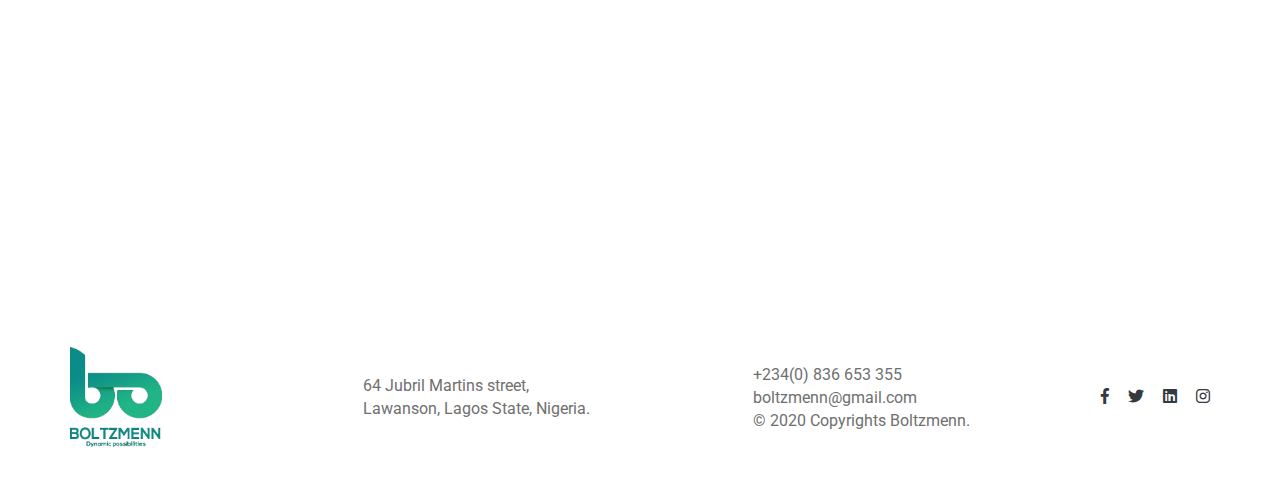
==== commit ef3ef98d: "Fav Icon set" ====
--- a/index.html
+++ b/index.html
@@ -3,12 +3,13 @@
     <head>
         <!-- title -->
         <title>Boltzmenn – A global village needs global businesses</title>
+        <link rel="icon" href="images/fav-icon.png">
         <meta charset="utf-8">
         <meta http-equiv="X-UA-Compatible" content="IE=edge" />
         <meta name="viewport" content="width=device-width,initial-scale=1.0,maximum-scale=1" />
-        <meta name="author" content="ThemeZaa">
+        <meta name="author" content="Boltzmenn">
         <!-- description -->
-        <meta name="description" content="A global village needs global businesses.">
+        <meta name="description" content="Boltzmenn is a multinational conglomerate of various businesses, platforms, conferences and webinar geared towards helping SMEs and MSMEs all over the African continent. Since we began operations in Nigeria in 2019. We've been able to successfully build over 100 businesses across the federation. It's fair to say we're building Africa one business at a time.">
         <!-- keywords -->
         <meta name="keywords" content="seo keywords here (to be collected later from client)">
         <!-- favicon -->
@@ -70,7 +71,7 @@
                         <li><a href="index.html#services" title="Services" class="inner-link">Services</a></li>
                         <li><a href="https://mailchi.mp/878dd6ab8b05/startupkopa" target="_blank" title="Startup Kopa" class="inner-link">Startup Kopa</a></li>
                         <li><a href="index.html#blog" title="Blog" class="inner-link">Blog</a></li>
-                        <li><a href="index.html#contact" title="Contact" class="inner-link">Contact</a></li>
+                        <li><a href="contact.html" title="Contact" class="inner-link">Contact</a></li>
                      </ul>
                   </div>
                </div>
@@ -213,11 +214,11 @@
               <span class="alt-font text-extra-gray d-block text-uppercase margin-10px-bottom">Unique business experiences</span>
               <h6 class="text-dark alt-font width-90 md-width-100">Four out of the remaining seven businesses fold up after the first five years of existing</h6>
               <p class="width-85 lg-width-90 md-width-100 text-dark-gray">We're focused on growing Africa’s small and Medium Enterprises to become sustainable and profitable for the next decade. What is also certain is that there will be more casualties than successes unless something is done to help small businesses thrive. That’s why we do what we do.</p>
-              <a href="images/#home" class="btn btn-dark-gray btn-small margin-20px-top md-margin-10px-top sm-margin-5px-top">About company</a>
+              <a href="images/#home" class="btn btn-deep-green btn-small margin-20px-top md-margin-10px-top sm-margin-5px-top">About company</a>
             </div>
           </div>
           <div class="col-12 col-lg-3 offset-xl-1 text-center md-margin-five-bottom wow fadeIn">
-            <img src="images/1-Edited.jpg" alt="Executive Directive Boltzmenn" title="Executive Director Boltzmenn" class="w-100">
+            <img src="images/1-happy-ethnic-woman-sitting-at-table-with-laptop-3769021.jpg" alt="Executive Directive Boltzmenn" title="Executive Director Boltzmenn" class="w-100">
           </div>
           <div class="col-lg-3 text-left wow fadeIn" data-wow-delay="0.2s">
             <div class="d-flex align-items-start flex-column justify-content-center text-white-2 bg-deep-green padding-35px-lr lg-padding-15px-all md-padding-30px-all last-paragraph-no-margin h-100">
@@ -228,6 +229,81 @@
         </div>
       </section>
       <!-- end section -->
+
+      <!-- start work section -->
+      <section class="wow fadeIn no-padding-bottom">
+        <div class="container">
+          <div class="row justify-content-center">
+            <div class="col-12 col-lg-6 col-md-8 margin-five-bottom md-margin-40px-bottom sm-margin-30px-bottom text-center last-paragraph-no-margin">
+              <h5 class="alt-font font-weight-700 text-extra-dark-gray margin-5px-bottom text-uppercase">Our valuable clients</h5>
+            </div>
+          </div>
+        </div>
+      </section>
+
+      <section class="wow fadeIn pt-0">
+        <div class="container-fluid padding-five-lr">
+          <div class="row">
+            <!-- start work item -->
+            <div class="col-12 col-xl-3 col-md-6 banner-style1 lg-margin-30px-bottom wow fadeInUp">
+              <figure class="bg-extra-dark-gray">
+                <div class="banner-image height-250px cover-background" style="background-image:url('images/clients/black and Gold layer copy.png');">
+                </div>
+                <figcaption>
+                <div class="d-flex flex-column justify-content-center align-items-center text-center h-100 lg-margin-30px-bottom">
+                  <!-- <div><img src="images/logo-18.png" alt=""/></div> -->
+                  <!-- <p class="width-80 mx-auto margin-20px-top text-medium-gray sm-width-100">Logo.</p> -->
+                </div>
+                </figcaption>
+              </figure>
+            </div>
+            <!-- end work item -->
+            <!-- start work item -->
+            <div class="col-12 col-xl-3 col-md-6 banner-style1 lg-margin-30px-bottom wow fadeInUp"  data-wow-delay="0.2s">
+              <figure class="bg-extra-dark-gray">
+                <div class="banner-image height-250px cover-background" style="background-image:url('images/clients/batter classic.png');">
+                </div>
+                <figcaption>
+                <div class="d-flex flex-column justify-content-center align-items-center text-center h-100 lg-margin-30px-bottom">
+                  <!-- <div><img src="images/logo-19.png" alt=""/></div> -->
+                  <!-- <p class="width-80 mx-auto margin-20px-top text-medium-gray sm-width-100">Batter.</p> -->
+                </div>
+                </figcaption>
+              </figure>
+            </div>
+            <!-- end work item -->
+            <!-- start work item -->
+            <div class="col-12 col-xl-3 col-md-6 banner-style1 md-margin-30px-bottom wow fadeInUp"  data-wow-delay="0.4s">
+              <figure class="bg-extra-dark-gray">
+                <div class="banner-image height-250px cover-background" style="background-image:url('images/clients/brown logo - Copy.png');">
+                </div>
+                <figcaption>
+                <div class="d-flex flex-column justify-content-center align-items-center text-center h-100 lg-margin-30px-bottom">
+                  <!-- <div><img src="images/logo-20.png" alt=""/></div> -->
+                  <!-- <p class="width-80 mx-auto margin-20px-top text-medium-gray sm-width-100">Materm Media</p> -->
+                </div>
+                </figcaption>
+              </figure>
+            </div>
+            <!-- end work item -->
+            <!-- start work item -->
+            <div class="col-12 col-xl-3 col-md-6 banner-style1 wow fadeInUp"  data-wow-delay="0.6s">
+              <figure class="bg-extra-dark-gray">
+                <div class="banner-image height-250px cover-background" style="background-image:url('images/clients/t logo.png');">
+                </div>
+                <figcaption>
+                <div class="d-flex flex-column justify-content-center align-items-center text-center h-100 lg-margin-30px-bottom">
+                  <!-- <div><img src="images/logo-21.png" alt=""/></div> -->
+                  <!-- <p class="width-80 mx-auto margin-20px-top text-medium-gray sm-width-100">Trocy</p> -->
+                </div>
+                </figcaption>
+              </figure>
+            </div>
+            <!-- end work item -->
+          </div>
+        </div>
+      </section>
+      <!-- end work section -->
       
       <!-- start call to action section -->
       <section class="wow fadeIn padding-60px-tb md-padding-40px-tb bg-extra-dark-gray">
@@ -235,7 +311,7 @@
           <div class="row">
             <div class="col-12 text-center">
               <span class="text-extra-large text-white-2 alt-font d-inline-block margin-5px-top margin-30px-right sm-no-margin-right sm-no-margin-top sm-margin-15px-bottom sm-width-100">We would love to hear about your business</span>
-              <a href="contact.html" class="btn btn-white btn-medium align-top sm-no-margin-right">COntact us</a>
+              <a href="contact.html" class="btn btn-deep-green btn-medium align-top sm-no-margin-right">COntact us</a>
             </div>                    
           </div>
         </div>
--- a/css/style.css
+++ b/css/style.css
@@ -431,6 +431,8 @@
 .btn.btn-light-gray:hover, .btn.btn-light-gray:focus {background: transparent; border-color: #dbdbdb; color: #dbdbdb}
 .btn.btn-deep-pink {background: #ff214f; border-color: #ff214f; color: #ffffff}
 .btn.btn-deep-pink:hover, .btn.btn-deep-pink:focus {background: transparent; border-color: #ff214f; color: #ff214f}
+.btn.btn-deep-green {background: #0C8E88; border-color: #0C8E88; color: #ffffff}
+.btn.btn-deep-green:hover, .btn.btn-deep-green:focus {background: transparent; border-color: #0C8E88; color: #0C8E88}
 .btn-warning, .btn-warning:hover { color: #fff; }
 /* button transparent */
 .btn.btn-transparent-white {background: transparent; border-color: #ffffff; color: #ffffff}
@@ -2052,6 +2054,10 @@
 .social-icon-style-5 a {text-align: center; display:inline-block; color: #232323}
 .social-icon-style-5 a:hover {color: #fff; border-radius: 100%; background-color: #ff214f} 
 
+/* icon hover effect style 6 */
+.social-icon-style-6 a {text-align: center; display:inline-block; color: #232323}
+.social-icon-style-6 a:hover {color: #fff; border-radius: 100%; background-color: #0C8E88} 
+
 /* icon hover effect style- 5 light*/
 .social-icon-style-5-light a {text-align: center; display:inline-block;color: #fff}
 .social-icon-style-5-light a:hover {color: #fff; border-radius: 100%; background-color: #ff214f} 
